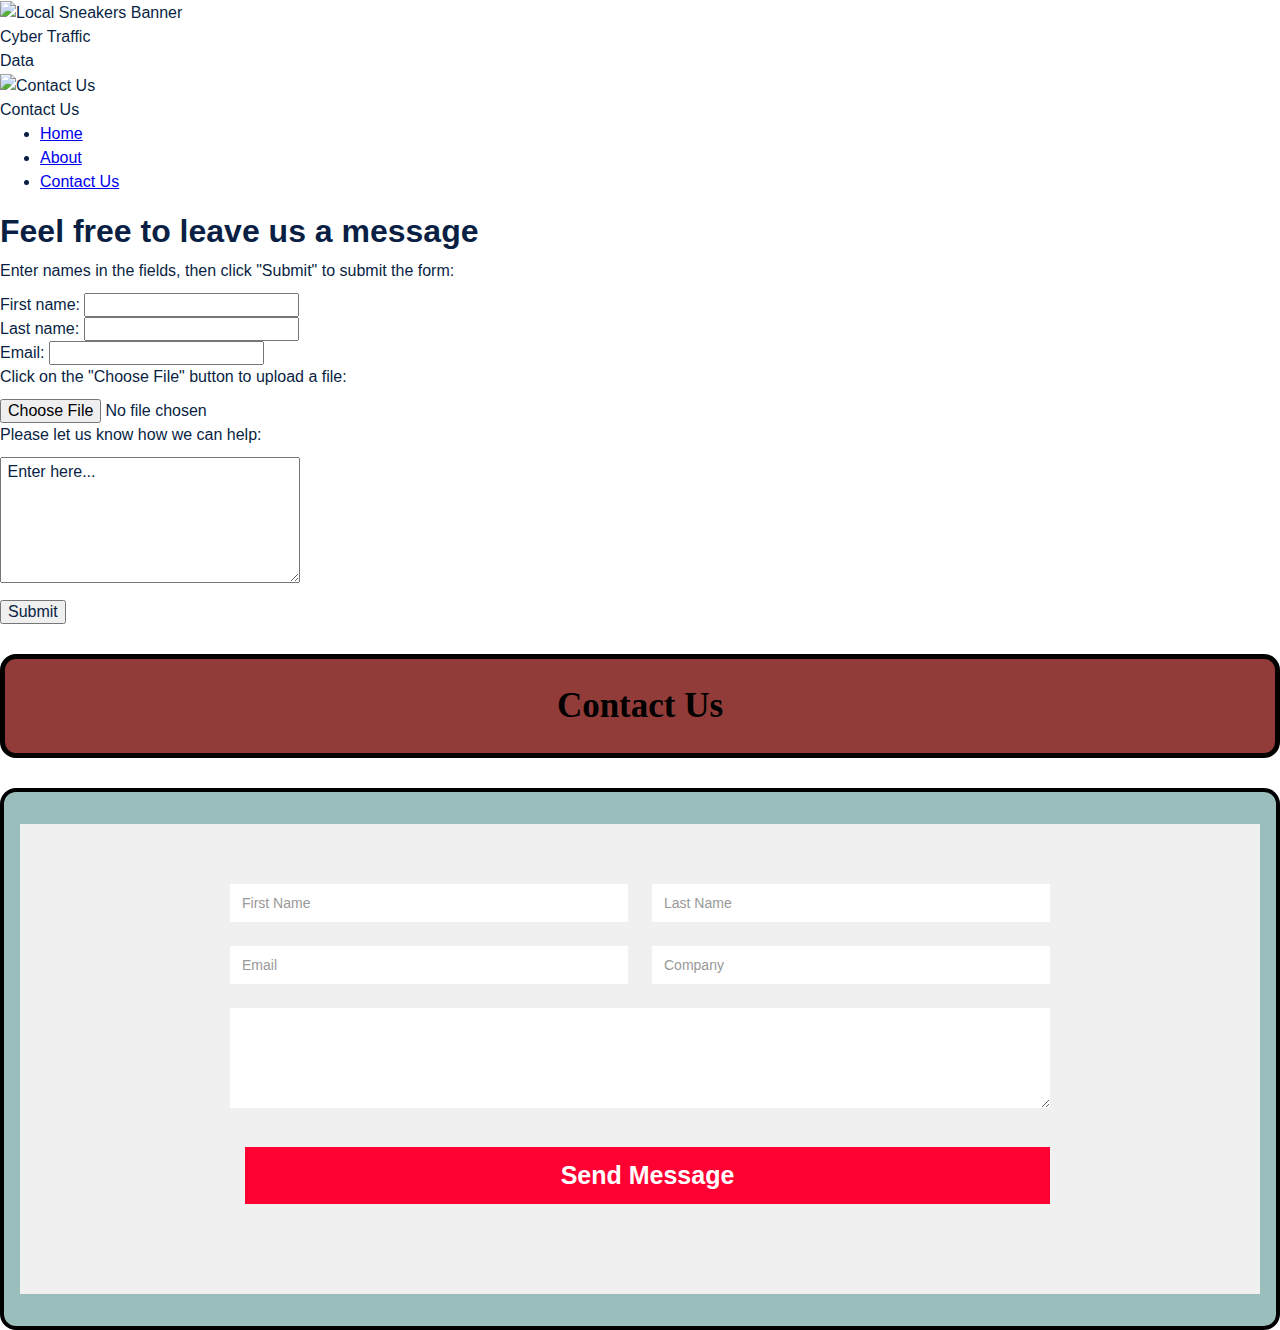
==== html/contact.html @ 249bd96e "Added html and css pages" ====
<!DOCTYPE html>
<html lang="en">

<head>
    <meta charset="UTF-8">
    <meta http-equiv="X-UA-Compatible" content="IE=edge">
    <meta name="viewport" content="width=device-width, initial-scale=1.0">
    <title>Contact Us</title>
    <link rel="icon" href="../img/contact.ico"><!Contact page icon>
    <link rel="stylesheet" href="../css/style.css"><!link css file, design>
  </head>
  <body>
      <header>
    <div class="container">
        <img
          src="../images/jade-scarlato-sTO7MWOr4PM-unsplash.jpg"
          alt="Local Sneakers Banner"
          style="width: 100%"
        />

        <div class="top-left">
          Cyber Traffic <br/>
          Data
        </div>
        <div class="row">
            <div class="column">
              <img
                src="../images/C948C90F-FF47-4CAB-983D-906AAD98F961_1_105_c.jpeg"
                alt="Contact Us"
                style="width: 100%"
              />
            </div>
    
            <div class="top-title">
              Contact Us
            </div>


        <ul>
          <li><a href="trafficData.html">Home</a></li> 
          <li><a href="about.html">About</a></li>
          <li><a href="contact.html">Contact Us</a></li>
      </ul>
    </header>
    <h2 class="contactpagestyle">Feel free to leave us a message</h2>
    <p>Enter names in the fields, then click "Submit" to submit the form:</p>
        First name: <input type="text" required id="fname" name="fname"><br>
      Last name: <input type="text" required name="lname"><br>
      Email: <input type="email" required name="email"><br>
      
      <p>Click on the "Choose File" button to upload a file:</p>


  <input type="file" id="myFile" name="filename">
  
  <p>Please let us know how we can help:</p> 
    <p> 
    <textarea name="description" rows="5" cols="30"> Enter here... </textarea> 
    </p>
     <form href="thankyou.html">
      <input type="submit"/>
     </form>
</head>

<body>
    <!PAGE HEADER>
    <header>
    <h1 id="head2">Contact Us</h1><!Title of page>
</header>
<!end page header>

<section class="dm">
<!Email>

    <div class="section-10">
        <div class="contact-container w-container">
            <div class="w-form">
                <form id="Contact" name="wf-form-Contact" data-name="Contact" class="form-2">
                    <input type="text" class="text-field w-input" maxlength="256" name="First-Name" data-name="First Name" placeholder="First Name" id="First-Name" required="">
                    <input type="text" class="text-field w-input" maxlength="256" name="Last-Name" data-name="Last Name" placeholder="Last Name" id="Last-Name" required="">
                    <input type="email" class="text-field w-node-_65cdf48f-dbcd-1f6a-fded-b01ff9cd5b29-28396054 w-input" maxlength="256" name="Email" data-name="Email" placeholder="Email" id="Email" required="">
                    <input type="text" class="text-field w-node-_0541f3da-3969-d91c-c0ac-6c54a3610149-28396054 w-input" maxlength="256" name="Company" data-name="Company" placeholder="Company" id="Company">
                    <textarea placeholder="How can we help you?" maxlength="5000" id="Message" name="Message" data-name="Message" required="" class="text-box w-node-_59621c15-afe0-3ebc-a2ec-77f527b08ea4-28396054 w-input">
                    </textarea>
                    <input type="submit" value="Send Message" data-wait="Please wait..." id="w-node-_65cdf48f-dbcd-1f6a-fded-b01ff9cd5b2a-28396054" class="button form-button w-button">
                </form>
                <div class="w-form-done">
                    <div>Thank you! Your submission has been received!</div>
                </div>
                <div class="w-form-fail">
                    <div>Oops! Something went wrong while submitting the form.</div>
                </div>
            </div>
        </div>
    </div>

</body>
</html>
---- css/style.css ----
/* ALL PAGES */
/* ALL PAGES */
/* ALL PAGES */

body {
    /*Backgroud colour format*/
    background-color:lightgray
}

.middle {
    /*move stuff to middle*/
    background: none;
    height: auto;
    width: auto;
    margin: auto;
    text-align: center;
}

.middleIcons {
    /*move stuff to middle*/
    background: none;
    height: auto;
    width: auto;
    margin-top: -2em;
    margin-bottom: 1em;
    text-align: center;
}

.localpic {
  /*position: absolute;*/
  top: 1200px;
  left: 0px;
  width: 100%;
  margin-top: 1em;
}

/*-------------------------------------------------------------------------------------*/

/* MAIN MENU */
/* MAIN MENU */
/* MAIN MENU */

#head1 {/*"Abdul Arif header*/

    /*Title background format*/
    padding: 25px;/*Size of box surrounding text*/
    margin-bottom: 10px;/*Space between name box and sub title box*/
    margin-top: 20px;/*distance set for top of web page and box*/
    border-radius: 1rem;/*curves on corner of name box*/
    border: 5px solid black;/*Border thicknes / colour */
    background-color: rgb(90, 175, 224);/*Box color*/

    /*Text format*/
    color: black;/*Title font color*/
    text-align: center;/*keeps text centered*/
    font-size: 40px;/*text font size*/
    font-family: Georgia, 'Times New Roman', Times, serif;/*Text font style*/
    
}

/*Home page header subtitle*/
#head7 {/*"profile website" header*/

    /*Title background format*/
    padding: 25px;/*Size of box surrounding text*/
    margin-bottom: 50px;/*Space between box and next section*/
    margin-top: 10px;/*distance set for top of box*/
    border-radius: 1rem;/*Curves for box*/
    border: 5px solid black;/*Border thicknes / colour */
    background-color: rgb(224, 215, 90);/*Box color*/

    /*Text format*/
    color: black;/*Title font color*/
    text-align: center;/*keeps text centered*/
    font-size: 20px;/*text font size*/
    font-family: Georgia, 'Times New Roman', Times, serif;/*Text font style*/
   
}



.menu {/*Menu background format*/
    border: 2rem solid rgb(90, 175, 224);
    border-radius: 1rem;
    margin-bottom: 2rem;
    width: auto;
    height: auto;
    background: rgb(182, 183, 204);
}

.button {/*formatting for main menu buttons*/
    padding: 1rem;
    border: 0.3rem solid rgb(0, 0, 0);
    color: rgb(0, 0, 0);
    font-size: 25px;
    border-radius: 1rem;
    margin: 15px;
}

/*-------------------------------------------------------------------------------------*/

/* CONTACT INFO */
/* CONTACT INFO */
/* CONTACT INFO */

#head2 {/*contact info page header*/

    /*Title background format*/
    padding: 25px;/*Size of box surrounding text*/
    margin-bottom: 30px;/*Space between "contact info" box and next section*/
    margin-top: 30px;/*distance set for top of web page and box*/
    border-radius: 1rem;/*Curves for box*/
    border: 5px solid black;/*Border thicknes / colour */
    background-color:rgba(129, 32, 29, 0.876);/*Box color*/
    
    /*Text format*/
    color: black;/*Title font color*/
    text-align: center;/*keeps text centered*/
    font-size: 35px;/*text font size*/
    font-family: Georgia, 'Times New Roman', Times, serif;/*Text font style*/
    
}

#head3 {/*Direct message header*/
    
    /*Title background format*/
    padding: 25px;/*Size of box surrounding text*/
    margin-bottom: none;/*Space between contact "direct message" box and next section*/
    margin-top: 40px;/*distance set for top of direct message box*/
    border-radius: 1rem;/*Curves for box*/
    border: 5px solid black;/*Border thicknes / colour */
    background-color: rgb(221, 218, 19);/*Box color*/
    
    /*Text format*/
    color: black;/*Title font color*/
    text-align: center;/*keeps text centered*/
    font-size: 35px;/*text font size*/
    font-family: Georgia, 'Times New Roman', Times, serif;/*Text font style*/
    
}

.phone {/*Format for phone box on contact page*/

    /*Phone box format*/
    width: 350px;/*Width of box*/
    margin: auto;/*Center the box*/
    padding: 0.5rem 1.25rem;/*Size of button*/
    border-radius: 1rem;/*curves on corner of box*/
    border: none;/*Border thicknes / colour */
    background: rgb(67, 170, 211);/*Box color*/
    
    /*Text format*/
    text-align: center;/*Box text alignment*/
    color: black;/*Font color*/  
    font-size: 15px;/*size of text*/
    font-family: Georgia, 'Times New Roman', Times, serif;
    
}  

.email {/*Format for email button on contact page*/

    /*Email button format*/
    width: 400px;/*Width of box*/
    margin-bottom: 20px;/*Space between email button and box below*/
    margin-top: 20px;/*distance set for top of button*/
    padding: 2.5rem 1rem;/*Size of button*/
    border-radius: 1rem;/*curves on corner of button*/

    /*Text format*/
    color: black;/*Font color*/  
    font-size: 25px;/*size of button text*/
    /*font-style:oblique;*/
    /*font-weight: bold;*/
    font-family: Georgia, 'Times New Roman', Times, serif;

}

.dm {
    /*DM background format*/
    margin: auto;
    margin-bottom: 20px;/*Space between email button and box below*/
    margin-top: 15px;/*distance set for top of button*/
    padding: 2rem 1rem;/*Size around form*/
    border: 0.3rem solid rgb(0, 0, 0);/*Border thicknes / colour */
    border-radius: 1rem;/*curves on corner of button*/
    background: rgb(153, 190, 187);/*box under direct message*/

    /*Text format*/
    color: black;/*Font color*/  
    font-size: 1.75rem;
}

.space1 {
    /*your email section*/
    margin-bottom: 20px;/*Space between email button and box below*/
    margin-top: 15px;/*distance set for top */
    padding: 2rem 2rem;/*Size around form*/
    border: 0.3rem solid rgb(0, 0, 0);/*Border thicknes / colour */
    border-radius: 1rem;/*curves on corner of button*/
    background: rgb(142, 143, 142);/*box under direct message*/

    /*Text format*/
    color: black;/*Font color*/  
    font-size: 2rem;
    font-weight: bold;
    font-family: Georgia, 'Times New Roman', Times, serif;
}

.space2 {/*text box in contact page section*/
    margin-bottom: 20px;/*space between box below*/
    margin-top: 15px;/*distance set for top */
    padding: 2rem 2rem;/*Size around form*/
    border: 0.3rem solid rgb(0, 0, 0);/*Border thicknes / colour */
    border-radius: 1rem;/*curves on corner of button*/
    background: white;/*box color*/

    /*Text format*/
    color: black;/*Font color*/  
    font-size: 2rem;
    font-weight: bold;
    font-family: Georgia, 'Times New Roman', Times, serif;
}


.send {
    /*send button on contact page format*/
     color: black;
     font-size: 25px;
     width: 150px;
     height: 75px;
     border: 0.2rem solid rgb(0, 0, 0);
     border-radius: 1rem;
     margin: 10px;
     padding: 0;
     background-color:rgb(240, 236, 236);
     font-family: Georgia, 'Times New Roman', Times, serif;
     font-weight: bolder;
}

html{font-family:sans-serif;
    -ms-text-size-adjust:100%;
    -webkit-text-size-adjust:100%;
    height:100%
}
article,aside,details,figcaption,figure,footer,header,hgroup,main,menu,nav,section,summary{
    display:block
}
audio,canvas,progress,video{
    display:inline-block;
    vertical-align:baseline
}
audio:not([controls]){
    display:none;
    height:0
}
[hidden],template{display:none
}a{
    background-color:transparent;
    text-decoration:underline
}
a:active,a:hover{outline:0}
abbr[title]{border-bottom:1px dotted}
b,optgroup,strong{font-weight:700}
dfn{font-style:italic} 
h1{margin:.67em 0}
mark{background:#ff0;color:#000}
small{font-size:80%}
sub,sup{font-size:75%;
    line-height:0;
    position:relative;
    vertical-align:baseline
}
sup{top:-.5em}
    sub{bottom:-.25em
}
    img{border:0;max-width:100%;
        vertical-align:middle;
        display:inline-block
}
svg:not(:root){overflow:hidden}
hr{box-sizing:content-box;height:0}
pre,textarea{overflow:auto}
code,kbd,pre,samp{font-family:monospace,monospace;font-size:1em}
button,input,optgroup,select,textarea{color:inherit;font:inherit;margin:0}
button{overflow:visible}
button,select{text-transform:none}
button[disabled],html input[disabled]{cursor:default}
button::-moz-focus-inner,input::-moz-focus-inner{border:0;padding:0}
input{line-height:normal}
input[type=checkbox],input[type=radio]{box-sizing:border-box;padding:0}
input[type=number]::-webkit-inner-spin-button,input[type=number]::-webkit-outer-spin-button{height:auto}
input[type=search]{-webkit-appearance:none
}input[type=search]::-webkit-search-cancel-button,input[type=search]::-webkit-search-decoration{-webkit-appearance:none
}
legend{border:0;padding:0}
table{border-collapse:collapse;border-spacing:0}
td,th{padding:0}
@font-face{font-family:webflow-icons;src:url("[data-uri]") format('truetype');font-weight:400;font-style:normal}
[class*=" w-icon-"],[class^=w-icon-]{font-family:webflow-icons!important;speak:none;font-style:normal;font-weight:400;font-variant:normal;text-transform:none;line-height:1;-webkit-font-smoothing:antialiased;-moz-osx-font-smoothing:grayscale}
.w-icon-slider-right:before{content:"\e600"}
.w-icon-slider-left:before{content:"\e601"}
.w-icon-nav-menu:before{content:"\e602"}
.w-icon-arrow-down:before,.w-icon-dropdown-toggle:before{content:"\e603"}
.w-icon-file-upload-remove:before{content:"\e900"}
.w-icon-file-upload-icon:before{content:"\e903"}
*{-webkit-box-sizing:border-box;-moz-box-sizing:border-box;box-sizing:border-box}
html.w-mod-touch *{background-attachment:scroll!important}
.w-block{display:block}
.w-inline-block{max-width:100%;display:inline-block}
.w-clearfix:after,.w-clearfix:before{content:" ";display:table;grid-column-start:1;grid-row-start:1;grid-column-end:2;grid-row-end:2}
.w-clearfix:after{clear:both}
.w-hidden{display:none}
.w-button{display:inline-block;padding:9px 15px;background-color:#3898ec;color:#fff;border:0;line-height:inherit;text-decoration:none;cursor:pointer;border-radius:0}
input.w-button{-webkit-appearance:button}
html[data-w-dynpage] [data-w-cloak]{color:transparent!important}
.w-webflow-badge,.w-webflow-badge *{position:static;left:auto;top:auto;right:auto;bottom:auto;z-index:auto;display:block;visibility:visible;overflow:visible;overflow-x:visible;overflow-y:visible;box-sizing:border-box;width:auto;height:auto;max-height:none;max-width:none;min-height:0;min-width:0;margin:0;padding:0;float:none;clear:none;border:0 transparent;border-radius:0;background:0 0;box-shadow:none;opacity:1;transform:none;transition:none;direction:ltr;font-family:inherit;font-weight:inherit;color:inherit;font-size:inherit;line-height:inherit;font-style:inherit;font-variant:inherit;text-align:inherit;letter-spacing:inherit;text-decoration:inherit;text-indent:0;text-transform:inherit;list-style-type:disc;text-shadow:none;font-smoothing:auto;vertical-align:baseline;cursor:inherit;white-space:inherit;word-break:normal;word-spacing:normal;word-wrap:normal}
.w-webflow-badge{position:fixed!important;display:inline-block!important;visibility:visible!important;z-index:2147483647!important;top:auto!important;right:12px!important;bottom:12px!important;left:auto!important;color:#aaadb0!important;background-color:#fff!important;border-radius:3px!important;padding:6px 8px 6px 6px!important;font-size:12px!important;opacity:1!important;line-height:14px!important;text-decoration:none!important;transform:none!important;margin:0!important;width:auto!important;height:auto!important;overflow:visible!important;white-space:nowrap;box-shadow:0 0 0 1px rgba(0,0,0,.1),0 1px 3px rgba(0,0,0,.1);cursor:pointer}
.w-webflow-badge>img{display:inline-block!important;visibility:visible!important;opacity:1!important;vertical-align:middle!important}
h1,h2,h3,h4,h5,h6{font-weight:700;margin-bottom:10px}
h1{font-size:38px;line-height:44px;margin-top:20px}
h3{font-size:24px;line-height:30px;margin-top:20px}
h5{font-size:14px;line-height:20px;margin-top:10px}
h6{font-size:12px;line-height:18px;margin-top:10px}
p{margin-top:0;margin-bottom:10px}
figure{margin:0 0 10px}
figcaption{margin-top:5px;text-align:center}
ol,ul{margin-top:0;margin-bottom:10px;padding-left:40px}
.w-list-unstyled{padding-left:0;list-style:none}
.w-embed:after,.w-embed:before{content:" ";display:table;grid-column-start:1;grid-row-start:1;grid-column-end:2;grid-row-end:2}
.w-embed:after{clear:both}
.w-video{width:100%;position:relative;padding:0}
.w-video embed,.w-video iframe,.w-video object{position:absolute;top:0;left:0;width:100%;height:100%}
fieldset{padding:0;margin:0;border:0}
button,html input[type=button],input[type=reset]{-webkit-appearance:button;border:0;cursor:pointer;-webkit-appearance:button}
.w-form{margin:0 0 15px}
.w-form-done{display:none;padding:20px;text-align:center;background-color:#ddd}
.w-form-fail{display:none;margin-top:10px;padding:10px;background-color:#ffdede}
label{display:block;margin-bottom:5px;font-weight:700}
.w-input,.w-select{display:block;width:100%;height:38px;padding:8px 12px;margin-bottom:10px;font-size:14px;line-height:1.42857143;color:#333;vertical-align:middle;background-color:#fff;border:1px solid #ccc}
.w-input:-moz-placeholder,.w-select:-moz-placeholder{color:#999}
.w-input::-moz-placeholder,.w-select::-moz-placeholder{color:#999;opacity:1}
.w-input:-ms-input-placeholder,.w-select:-ms-input-placeholder{color:#999}
.w-input::-webkit-input-placeholder,.w-select::-webkit-input-placeholder{color:#999}
.w-input:focus,.w-select:focus{border-color:#3898ec;outline:0}
.w-input[disabled],.w-input[readonly],.w-select[disabled],.w-select[readonly],fieldset[disabled] .w-input,fieldset[disabled] .w-select{cursor:not-allowed;background-color:#eee}
textarea.w-input,textarea.w-select{height:auto}
.w-select{background-color:#f3f3f3}
.w-select[multiple]{height:auto}
.w-form-label{display:inline-block;cursor:pointer;font-weight:400;margin-bottom:0}
.w-radio{display:block;margin-bottom:5px;padding-left:20px}
.w-radio:after,.w-radio:before{content:" ";display:table;grid-column-start:1;grid-row-start:1;grid-column-end:2;grid-row-end:2}
.w-radio:after{clear:both}
.w-radio-input{margin:3px 0 0 -20px;line-height:normal;float:left}
.w-file-upload{display:block;margin-bottom:10px}
.w-file-upload-input{width:.1px;height:.1px;opacity:0;overflow:hidden;position:absolute;z-index:-100}
.w-file-upload-default,.w-file-upload-success,.w-file-upload-uploading{display:inline-block;color:#333}
.w-file-upload-error{display:block;margin-top:10px}
.w-file-upload-default.w-hidden,.w-file-upload-error.w-hidden,.w-file-upload-success.w-hidden,.w-file-upload-uploading.w-hidden{display:none}
.w-file-upload-uploading-btn{display:flex;font-size:14px;font-weight:400;cursor:pointer;margin:0;padding:8px 12px;border:1px solid #ccc;background-color:#fafafa}
.w-file-upload-file{display:flex;flex-grow:1;justify-content:space-between;margin:0;padding:8px 9px 8px 11px;border:1px solid #ccc;background-color:#fafafa}
.w-file-upload-file-name{font-size:14px;font-weight:400;display:block}
.w-file-remove-link{margin-top:3px;margin-left:10px;width:auto;height:auto;padding:3px;display:block;cursor:pointer}
.w-icon-file-upload-remove{margin:auto;font-size:10px}
.w-file-upload-error-msg{display:inline-block;color:#ea384c;padding:2px 0}
.w-file-upload-info{display:inline-block;line-height:38px;padding:0 12px}
.w-file-upload-label{display:inline-block;font-size:14px;font-weight:400;cursor:pointer;margin:0;padding:8px 12px;border:1px solid #ccc;background-color:#fafafa}
.w-icon-file-upload-icon,.w-icon-file-upload-uploading{display:inline-block;margin-right:8px;width:20px}
.w-icon-file-upload-uploading{height:20px}
.w-container{margin-left:auto;margin-right:auto;max-width:940px}
.w-container:after,.w-container:before{content:" ";display:table;grid-column-start:1;grid-row-start:1;grid-column-end:2;grid-row-end:2}
.w-container:after{clear:both}
.w-container .w-row{margin-left:-10px;margin-right:-10px}
.w-row:after,.w-row:before{content:" ";display:table;grid-column-start:1;grid-row-start:1;grid-column-end:2;grid-row-end:2}
.w-row:after{clear:both}
.w-row .w-row{margin-left:0;margin-right:0}
.w-col{position:relative;float:left;width:100%;min-height:1px;padding-left:10px;padding-right:10px}
.w-col .w-col{padding-left:0;padding-right:0}
.w-col-1{width:8.33333333%}
.w-col-2{width:16.66666667%}
.w-col-3{width:25%
}.w-col-4{width:33.33333333%
    }.w-col-5{width:41.66666667%
    }.w-col-6{width:50%
    }.w-col-7{width:58.33333333%
    }.w-col-8{width:66.66666667%
    }.w-col-9{width:75%
    }.w-col-10{width:83.33333333%
    }.w-col-11{width:91.66666667%
    }.w-col-12{width:100%
    }.w-hidden-main{display:none!important
    }@media screen and (max-width:991px){.w-container{max-width:728px
    }.w-hidden-main{display:inherit!important
    }.w-hidden-medium{display:none!important
    }.w-col-medium-1{width:8.33333333%
    }.w-col-medium-2{width:16.66666667%
    }.w-col-medium-3{width:25%
    }.w-col-medium-4{width:33.33333333%
    }.w-col-medium-5{width:41.66666667%
    }.w-col-medium-6{width:50%
    }.w-col-medium-7{width:58.33333333%
    }.w-col-medium-8{width:66.66666667%
    }.w-col-medium-9{width:75%
    }.w-col-medium-10{width:83.33333333%
    }.w-col-medium-11{width:91.66666667%
    }.w-col-medium-12{width:100%
    }.w-col-stack{width:100%;left:auto;right:auto
}
}@media screen and (max-width:767px){.w-hidden-main,.w-hidden-medium{display:inherit!important
    }.w-hidden-small{display:none!important
    }.w-container .w-row,.w-row{margin-left:0;margin-right:0
    }.w-col{width:100%;left:auto;right:auto
    }.w-col-small-1{width:8.33333333%
    }.w-col-small-2{width:16.66666667%
    }.w-col-small-3{width:25%
    }.w-col-small-4{width:33.33333333%
    }.w-col-small-5{width:41.66666667%
    }.w-col-small-6{width:50%
    }.w-col-small-7{width:58.33333333%
    }.w-col-small-8{width:66.66666667%
    }.w-col-small-9{width:75%
    }.w-col-small-10{width:83.33333333%
    }.w-col-small-11{width:91.66666667%
    }.w-col-small-12{width:100%
}
}@media screen and (max-width:479px){.w-container{max-width:none
    }.w-hidden-main,.w-hidden-medium,.w-hidden-small{display:inherit!important
    }.w-hidden-tiny{display:none!important
    }.w-col{width:100%
    }.w-col-tiny-1{width:8.33333333%
    }.w-col-tiny-2{width:16.66666667%
    }.w-col-tiny-3{width:25%
    }.w-col-tiny-4{width:33.33333333%
    }.w-col-tiny-5{width:41.66666667%
    }.w-col-tiny-6{width:50%
    }.w-col-tiny-7{width:58.33333333%
    }.w-col-tiny-8{width:66.66666667%
    }.w-col-tiny-9{width:75%
    }.w-col-tiny-10{width:83.33333333%
    }.w-col-tiny-11{width:91.66666667%
    }.w-col-tiny-12{width:100%
}
}.w-widget{position:relative
    }.w-widget-map{width:100%;height:400px
    }.w-widget-map label{width:auto;display:inline
    }.w-widget-map img{max-width:inherit
    }.w-widget-map .gm-style-iw{text-align:center
    }.w-widget-map .gm-style-iw>button{display:none!important
    }.w-widget-twitter{overflow:hidden
    }.w-widget-twitter-count-shim{display:inline-block;vertical-align:top;position:relative;width:28px;height:20px;text-align:center;background:#fff;border:1px solid #758696;border-radius:3px
    }.w-widget-twitter-count-shim *{pointer-events:none;-webkit-user-select:none;-moz-user-select:none;-ms-user-select:none;user-select:none
    }.w-widget-twitter-count-shim .w-widget-twitter-count-inner{position:relative;font-size:15px;line-height:12px;text-align:center;color:#999;font-family:serif
    }.w-widget-twitter-count-shim .w-widget-twitter-count-clear{position:relative;display:block
    }.w-widget-twitter-count-shim.w--large{width:36px;height:28px
    }.w-widget-twitter-count-shim.w--large .w-widget-twitter-count-inner{font-size:18px;line-height:18px
    }.w-widget-twitter-count-shim:not(.w--vertical){margin-left:5px;margin-right:8px
    }.w-widget-twitter-count-shim:not(.w--vertical).w--large{margin-left:6px
    }.w-widget-twitter-count-shim:not(.w--vertical):after,.w-widget-twitter-count-shim:not(.w--vertical):before{top:50%;left:0;border:solid transparent;content:" ";height:0;width:0;position:absolute;pointer-events:none}.w-widget-twitter-count-shim:not(.w--vertical):before{border-color:rgba(117,134,150,0);border-right-color:#5d6c7b;border-width:4px;margin-left:-9px;margin-top:-4px
}.w-widget-twitter-count-shim:not(.w--vertical).w--large:before{border-width:5px;margin-left:-10px;margin-top:-5px
    }.w-widget-twitter-count-shim:not(.w--vertical):after{border-color:rgba(255,255,255,0);border-right-color:#fff;border-width:4px;margin-left:-8px;margin-top:-4px
    }.w-widget-twitter-count-shim:not(.w--vertical).w--large:after{border-width:5px;margin-left:-9px;margin-top:-5px
    }.w-widget-twitter-count-shim.w--vertical{width:61px;height:33px;margin-bottom:8px
    }.w-widget-twitter-count-shim.w--vertical:after,.w-widget-twitter-count-shim.w--vertical:before{top:100%;left:50%;border:solid transparent;content:" ";height:0;width:0;position:absolute;pointer-events:none}.w-widget-twitter-count-shim.w--vertical:before{border-color:rgba(117,134,150,0);border-top-color:#5d6c7b;border-width:5px;margin-left:-5px
}.w-widget-twitter-count-shim.w--vertical:after{border-color:rgba(255,255,255,0);border-top-color:#fff;border-width:4px;margin-left:-4px
    }.w-widget-twitter-count-shim.w--vertical .w-widget-twitter-count-inner{font-size:18px;line-height:22px
    }.w-widget-twitter-count-shim.w--vertical.w--large{width:76px
    }.w-widget-gplus{overflow:hidden
    }.w-background-video{position:relative;overflow:hidden;height:500px;color:#fff
    }.w-background-video>video{background-size:cover;background-position:50% 50%;position:absolute;margin:auto;width:100%;height:100%;right:-100%;bottom:-100%;top:-100%;left:-100%;object-fit:cover;z-index:-100
    }.w-background-video>video::-webkit-media-controls-start-playback-button{display:none!important;-webkit-appearance:none
    }.w-slider{position:relative;height:300px;text-align:center;background:#ddd;clear:both;-webkit-tap-highlight-color:transparent;tap-highlight-color:rgba(0,0,0,0)
    }.w-slider-mask{position:relative;display:block;overflow:hidden;z-index:1;left:0;right:0;height:100%;white-space:nowrap
    }.w-slide{position:relative;display:inline-block;vertical-align:top;width:100%;height:100%;white-space:normal;text-align:left
    }.w-slider-nav{position:absolute;z-index:2;top:auto;right:0;bottom:0;left:0;margin:auto;padding-top:10px;height:40px;text-align:center;-webkit-tap-highlight-color:transparent;tap-highlight-color:rgba(0,0,0,0)
    }.w-slider-nav.w-round>div{border-radius:100%
    }.w-slider-nav.w-num>div{width:auto;height:auto;padding:.2em .5em;font-size:inherit;line-height:inherit
    }.w-slider-nav.w-shadow>div{box-shadow:0 0 3px rgba(51,51,51,.4)
    }.w-slider-nav-invert{color:#fff
    }.w-slider-nav-invert>div{background-color:rgba(34,34,34,.4)
    }.w-slider-nav-invert>div.w-active{background-color:#222
    }.w-slider-dot{position:relative;display:inline-block;width:1em;height:1em;background-color:rgba(255,255,255,.4);cursor:pointer;margin:0 3px .5em;transition:background-color .1s,color .1s
    }.w-slider-dot.w-active{background-color:#fff
    }.w-slider-dot:focus{outline:0;box-shadow:0 0 0 2px #fff
    }.w-slider-dot:focus.w-active{box-shadow:none
    }.w-slider-arrow-left,.w-slider-arrow-right{position:absolute;width:80px;top:0;right:0;bottom:0;left:0;margin:auto;cursor:pointer;overflow:hidden;color:#fff;font-size:40px;-webkit-tap-highlight-color:transparent;tap-highlight-color:rgba(0,0,0,0);-webkit-user-select:none;-moz-user-select:none;-ms-user-select:none;user-select:none
    }.w-slider-arrow-left [class*=' w-icon-'],.w-slider-arrow-left [class^=w-icon-],.w-slider-arrow-right [class*=' w-icon-'],.w-slider-arrow-right [class^=w-icon-]{position:absolute
    }.w-slider-arrow-left:focus,.w-slider-arrow-right:focus{outline:0
    }.w-slider-arrow-left{z-index:3;right:auto
    }.w-slider-arrow-right{z-index:4;left:auto
    }.w-icon-slider-left,.w-icon-slider-right{top:0;right:0;bottom:0;left:0;margin:auto;width:1em;height:1em
    }.w-slider-aria-label{border:0;clip:rect(0 0 0 0);height:1px;margin:-1px;overflow:hidden;padding:0;position:absolute;width:1px
    }.w-slider-force-show{display:block!important
    }.w-dropdown{display:inline-block;position:relative;text-align:left;margin-left:auto;margin-right:auto;z-index:900
    }.w-dropdown-btn,.w-dropdown-link,.w-dropdown-toggle{position:relative;vertical-align:top;text-decoration:none;color:#222;padding:20px;text-align:left;margin-left:auto;margin-right:auto;white-space:nowrap
    }.w-dropdown-toggle{-webkit-user-select:none;-moz-user-select:none;-ms-user-select:none;user-select:none;display:inline-block;cursor:pointer;padding-right:40px
    }.w-dropdown-toggle:focus{outline:0
    }.w-icon-dropdown-toggle{position:absolute;top:0;right:0;bottom:0;margin:auto 20px auto auto;width:1em;height:1em
    }.w-dropdown-list{position:absolute;background:#ddd;display:none;min-width:100%
    }.w-dropdown-list.w--open{display:block
    }.w-dropdown-link{padding:10px 20px;display:block;color:#222
    }.w-dropdown-link.w--current{color:#0082f3
    }.w-dropdown-link:focus{outline:0
    }@media screen and (max-width:767px){.w-nav-brand{padding-left:10px
}
}.w-lightbox-backdrop{cursor:auto;font-style:normal;font-variant:normal;letter-spacing:normal;list-style:disc;text-indent:0;text-shadow:none;text-transform:none;visibility:visible;white-space:normal;word-break:normal;word-spacing:normal;word-wrap:normal;position:fixed;top:0;right:0;bottom:0;left:0;color:#fff;font-family:"Helvetica Neue",Helvetica,Ubuntu,"Segoe UI",Verdana,sans-serif;font-size:17px;line-height:1.2;font-weight:300;text-align:center;background:rgba(0,0,0,.9);z-index:2000;outline:0;opacity:0;-webkit-user-select:none;-moz-user-select:none;-ms-user-select:none;-webkit-tap-highlight-color:transparent;-webkit-transform:translate(0,0)}.w-lightbox-backdrop,.w-lightbox-container{height:100%;overflow:auto;-webkit-overflow-scrolling:touch
}.w-lightbox-content{position:relative;height:100vh;overflow:hidden
    }.w-lightbox-view{position:absolute;width:100vw;height:100vh;opacity:0
    }.w-lightbox-view:before{content:"";height:100vh}.w-lightbox-group,.w-lightbox-group .w-lightbox-view,.w-lightbox-group .w-lightbox-view:before{height:86vh
}.w-lightbox-frame,.w-lightbox-view:before{display:inline-block;vertical-align:middle
    }.w-lightbox-figure{position:relative;margin:0
    }.w-lightbox-group .w-lightbox-figure{cursor:pointer
    }.w-lightbox-img{width:auto;height:auto;max-width:none
    }.w-lightbox-image{display:block;float:none;max-width:100vw;max-height:100vh
    }.w-lightbox-group .w-lightbox-image{max-height:86vh
    }.w-lightbox-caption{position:absolute;right:0;bottom:0;left:0;padding:.5em 1em;background:rgba(0,0,0,.4);text-align:left;text-overflow:ellipsis;white-space:nowrap;overflow:hidden
    }.w-lightbox-embed{position:absolute;top:0;right:0;bottom:0;left:0;width:100%;height:100%
    }.w-lightbox-control{position:absolute;top:0;width:4em;background-size:24px;background-repeat:no-repeat;background-position:center;cursor:pointer;-webkit-transition:.3s;transition:.3s
    }.w-lightbox-left{display:none;bottom:0;left:0;background-image:url("[data-uri]")}.w-lightbox-right{display:none;right:0;bottom:0;background-image:url("[data-uri]")}.w-lightbox-close{right:0;height:2.6em;background-image:url("[data-uri]");background-size:18px}.w-lightbox-strip{position:absolute;bottom:0;left:0;right:0;padding:0 1vh;line-height:0;white-space:nowrap;overflow-x:auto;overflow-y:hidden
}.w-lightbox-item{display:inline-block;width:10vh;padding:2vh 1vh;box-sizing:content-box;cursor:pointer;-webkit-transform:translate3d(0,0,0)
    }.w-lightbox-active{opacity:.3
    }.w-lightbox-thumbnail{position:relative;height:10vh;background:#222;overflow:hidden
    }.w-lightbox-thumbnail-image{position:absolute;top:0;left:0
    }.w-lightbox-thumbnail .w-lightbox-tall{top:50%;width:100%;-webkit-transform:translate(0,-50%);-ms-transform:translate(0,-50%);transform:translate(0,-50%)
    }.w-lightbox-thumbnail .w-lightbox-wide{left:50%;height:100%;-webkit-transform:translate(-50%,0);-ms-transform:translate(-50%,0);transform:translate(-50%,0)
    }.w-lightbox-spinner{position:absolute;top:50%;left:50%;box-sizing:border-box;width:40px;height:40px;margin-top:-20px;margin-left:-20px;border:5px solid rgba(0,0,0,.4);border-radius:50%;-webkit-animation:.8s linear infinite spin;animation:.8s linear infinite spin
    }.w-lightbox-spinner:after{content:"";position:absolute;top:-4px;right:-4px;bottom:-4px;left:-4px;border:3px solid transparent;border-bottom-color:#fff;border-radius:50%}.w-lightbox-hide{display:none
}.w-lightbox-noscroll{overflow:hidden
    }@media (min-width:768px){.w-lightbox-content{height:96vh;margin-top:2vh
    }.w-lightbox-view,.w-lightbox-view:before{height:96vh
    }.w-lightbox-group,.w-lightbox-group .w-lightbox-view,.w-lightbox-group .w-lightbox-view:before{height:84vh
    }.w-lightbox-image{max-width:96vw;max-height:96vh
    }.w-lightbox-group .w-lightbox-image{max-width:82.3vw;max-height:84vh
    }.w-lightbox-left,.w-lightbox-right{display:block;opacity:.5
    }.w-lightbox-close{opacity:.8
    }.w-lightbox-control:hover{opacity:1
}
}.w-lightbox-inactive,.w-lightbox-inactive:hover{opacity:0
    }.w-richtext:after,.w-richtext:before{content:" ";display:table;grid-column-start:1;grid-row-start:1;grid-column-end:2;grid-row-end:2}.w-richtext:after{clear:both
}.w-richtext[contenteditable=true]:after,.w-richtext[contenteditable=true]:before{white-space:initial
    }.w-richtext ol,.w-richtext ul{overflow:hidden
    }.w-richtext .w-richtext-figure-selected.w-richtext-figure-type-image div,.w-richtext .w-richtext-figure-selected.w-richtext-figure-type-video div:after,.w-richtext .w-richtext-figure-selected[data-rt-type=image] div,.w-richtext .w-richtext-figure-selected[data-rt-type=video] div:after{outline:#2895f7 solid 2px
    }.w-richtext figure.w-richtext-figure-type-video>div:after,.w-richtext figure[data-rt-type=video]>div:after{content:'';position:absolute;display:none;left:0;top:0;right:0;bottom:0}.w-richtext figure{position:relative;max-width:60%
}.w-richtext figure>div:before{cursor:default!important
    }.w-richtext figure img{width:100%
    }.w-richtext figure figcaption.w-richtext-figcaption-placeholder{opacity:.6
    }.w-richtext figure div{font-size:0;color:transparent
    }.w-richtext figure.w-richtext-figure-type-image,.w-richtext figure[data-rt-type=image]{display:table
    }.w-richtext figure.w-richtext-figure-type-image>div,.w-richtext figure[data-rt-type=image]>div{display:inline-block
    }.w-richtext figure.w-richtext-figure-type-image>figcaption,.w-richtext figure[data-rt-type=image]>figcaption{display:table-caption;caption-side:bottom
    }.w-richtext figure.w-richtext-figure-type-video,.w-richtext figure[data-rt-type=video]{width:60%;height:0
    }.w-richtext figure.w-richtext-figure-type-video iframe,.w-richtext figure[data-rt-type=video] iframe{position:absolute;top:0;left:0;width:100%;height:100%
    }.w-richtext figure.w-richtext-figure-type-video>div,.w-richtext figure[data-rt-type=video]>div{width:100%
    }.w-richtext figure.w-richtext-align-center{margin-right:auto;margin-left:auto;clear:both
    }.w-richtext figure.w-richtext-align-center.w-richtext-figure-type-image>div,.w-richtext figure.w-richtext-align-center[data-rt-type=image]>div{max-width:100%
    }.w-richtext figure.w-richtext-align-normal{clear:both
    }.w-richtext figure.w-richtext-align-fullwidth{width:100%;max-width:100%;text-align:center;clear:both;display:block;margin-right:auto;margin-left:auto
    }.w-richtext figure.w-richtext-align-fullwidth>div{display:inline-block;padding-bottom:inherit
    }.w-richtext figure.w-richtext-align-fullwidth>figcaption{display:block
    }.w-richtext figure.w-richtext-align-floatleft{float:left;margin-right:15px;clear:none
    }.w-richtext figure.w-richtext-align-floatright{float:right;margin-left:15px;clear:none
    }.w-nav{position:relative;background:#ddd;z-index:1000
    }.w-nav:after,.w-nav:before{content:" ";display:table;grid-column-start:1;grid-row-start:1;grid-column-end:2;grid-row-end:2}.w-nav:after{clear:both
}.w-nav-brand{position:relative;float:left;text-decoration:none;color:#333
    }.w-nav-link{position:relative;display:inline-block;vertical-align:top;text-decoration:none;color:#222;padding:20px;text-align:left;margin-left:auto;margin-right:auto
    }.w-nav-link.w--current{color:#0082f3
    }.w-nav-menu{position:relative;float:right
    }[data-nav-menu-open]{display:block!important;position:absolute;top:100%;left:0;right:0;background:#c8c8c8;text-align:center;overflow:visible;min-width:200px
    }.w--nav-link-open{display:block;position:relative
    }.w-nav-overlay{position:absolute;overflow:hidden;display:none;top:100%;left:0;right:0;width:100%
    }.w-nav-overlay [data-nav-menu-open]{top:0
    }.w-nav[data-animation=over-left] .w-nav-overlay{width:auto
    }.w-nav[data-animation=over-left] .w-nav-overlay,.w-nav[data-animation=over-left] [data-nav-menu-open]{right:auto;z-index:1;top:0
    }.w-nav[data-animation=over-right] .w-nav-overlay{width:auto
    }.w-nav[data-animation=over-right] .w-nav-overlay,.w-nav[data-animation=over-right] [data-nav-menu-open]{left:auto;z-index:1;top:0
    }.w-nav-button{position:relative;float:right;padding:18px;font-size:24px;display:none;cursor:pointer;-webkit-tap-highlight-color:transparent;tap-highlight-color:rgba(0,0,0,0);-webkit-user-select:none;-moz-user-select:none;-ms-user-select:none;user-select:none
    }.w-nav-button:focus{outline:0
    }.w-nav-button.w--open{background-color:#c8c8c8;color:#fff
    }.w-nav[data-collapse=all] .w-nav-menu{display:none
    }.w--nav-dropdown-open,.w--nav-dropdown-toggle-open,.w-nav[data-collapse=all] .w-nav-button{display:block
    }.w--nav-dropdown-list-open{position:static
    }@media screen and (max-width:991px){.w-nav[data-collapse=medium] .w-nav-menu{display:none
    }.w-nav[data-collapse=medium] .w-nav-button{display:block
}
}@media screen and (max-width:767px){.w-nav[data-collapse=small] .w-nav-menu{display:none
    }.w-nav[data-collapse=small] .w-nav-button{display:block
    }.w-nav-brand{padding-left:10px
}
}.w-tabs{position:relative
    }.w-tabs:after,.w-tabs:before{content:" ";display:table;grid-column-start:1;grid-row-start:1;grid-column-end:2;grid-row-end:2}.w-tabs:after{clear:both
}.w-tab-menu{position:relative
    }.w-tab-link{position:relative;display:inline-block;vertical-align:top;text-decoration:none;padding:9px 30px;text-align:left;cursor:pointer;color:#222;background-color:#ddd
    }.w-tab-link.w--current{background-color:#c8c8c8
    }.w-tab-link:focus{outline:0
    }.w-tab-content{position:relative;display:block;overflow:hidden
    }.w-tab-pane{position:relative;display:none
    }.w--tab-active{display:block
    }@media screen and (max-width:479px){.w-nav[data-collapse=tiny] .w-nav-menu{display:none
    }.w-nav[data-collapse=tiny] .w-nav-button,.w-tab-link{display:block
}
}.w-ix-emptyfix:after{content:""}@keyframes spin{0%{transform:rotate(0)
}100%{transform:rotate(360deg)
}
}.w-dyn-empty{padding:10px;background-color:#ddd
    }.w-condition-invisible,.w-dyn-bind-empty,.w-dyn-hide{display:none!important
    }.w-layout-grid{display:-ms-grid;display:grid;grid-auto-columns:1fr;-ms-grid-columns:1fr 1fr;grid-template-columns:1fr 1fr;-ms-grid-rows:auto auto;grid-template-rows:auto auto;grid-row-gap:16px;grid-column-gap:16px
    }body{margin:0;min-height:100%;background-color:#fff;font-family:Roboto,sans-serif;color:#0a1f44;font-size:16px;line-height:1.5;text-decoration:none
    }h2{margin-top:20px;margin-bottom:10px;font-size:32px;line-height:1.1;font-weight:700
    }h4{margin-top:10px;margin-bottom:10px;font-size:18px;line-height:24px;font-weight:700
    }blockquote{width:50%;margin:15px -80px 20px 40px;padding:40px 20px 20px;float:right;border-top:5px solid #0a1f44;border-left:5px #385ba7;background-color:#f0f0f0;background-image:url("https://assets.website-files.com/60024cd3dbb9c3178bf138e6/6049c009a01db53292578d2a_Quote.svg");background-position:50% 0;background-size:30px 40px;background-repeat:no-repeat;font-family:Roboto,sans-serif;font-size:20px;line-height:1.5;font-style:italic;font-weight:400}.grid{grid-column-gap:32px;grid-row-gap:32px;-ms-grid-columns:1fr 1fr 1fr;grid-template-columns:1fr 1fr 1fr;-ms-grid-rows:auto;grid-template-rows:auto
}.news-hero{-webkit-box-pack:center;-webkit-justify-content:center;-ms-flex-pack:center;justify-content:center;-webkit-box-align:center;-webkit-align-items:center;-ms-flex-align:center;align-items:center
    }.news-page-rich-text{font-size:18px;line-height:1.5
    }.author-card-base{display:-webkit-box;display:-webkit-flex;display:-ms-flexbox;display:flex;padding:30px;background-color:#eee
    }.author-section{box-shadow:7px 7px 3px 0 #000
    }.author-card-image{display:block;width:auto;height:100px;margin-right:20px;float:left;border-radius:100px
    }.author-card-name{display:-webkit-box;display:-webkit-flex;display:-ms-flexbox;display:flex;margin-top:0;-webkit-box-orient:horizontal;-webkit-box-direction:normal;-webkit-flex-direction:row;-ms-flex-direction:row;flex-direction:row;-webkit-flex-wrap:nowrap;-ms-flex-wrap:nowrap;flex-wrap:nowrap;font-size:22px
    }.author-card-bio{display:-webkit-box;display:-webkit-flex;display:-ms-flexbox;display:flex;margin-bottom:0;font-size:16px;line-height:150%
    }.news-hero-author-image{width:30px;border-radius:25px
    }.navbar{background-color:#fff;font-weight:600;letter-spacing:.2em;text-transform:uppercase
    }.logo{display:block;width:140px;height:60px;padding-top:0
    }.home-hews-cards{background-color:#f0f0f0
    }.nav-menu{display:-webkit-box;display:-webkit-flex;display:-ms-flexbox;display:flex;-webkit-box-align:center;-webkit-align-items:center;-ms-flex-align:center;align-items:center
    }.footer{font-family:'Open Sans',sans-serif;color:#fff}.nav-link{color:#0a1f44;font-weight:700
}.nav-link.w--current,.nav-link:hover{color:#4e5d78
    }.empty-state{display:block
    }.about-container{max-width:1140px;padding:60px;color:#fff;text-align:center
    }.body{-webkit-box-pack:center;-webkit-justify-content:center;-ms-flex-pack:center;justify-content:center;-webkit-box-align:center;-webkit-align-items:center;-ms-flex-align:center;align-items:center
    }.collection-list{display:-ms-grid;display:grid;grid-auto-columns:1fr;grid-column-gap:24px;grid-row-gap:24px;-ms-grid-columns:1fr;grid-template-columns:1fr;-ms-grid-rows:auto auto;grid-template-rows:auto auto
    }.author-card-text{display:-webkit-box;display:-webkit-flex;display:-ms-flexbox;display:flex;-webkit-box-orient:vertical;-webkit-box-direction:normal;-webkit-flex-direction:column;-ms-flex-direction:column;flex-direction:column;-webkit-box-pack:center;-webkit-justify-content:center;-ms-flex-pack:center;justify-content:center
    }.author-container-multi{padding:0 140px 60px
    }.news-post-container{padding:40px 140px
    }.author-heading{margin-bottom:20px;font-size:28px;font-weight:400
    }.news-hero-grid{grid-column-gap:0px;grid-row-gap:0px;-ms-grid-rows:auto;grid-template-rows:auto
    }.news-hero-media-box{display:-webkit-box;display:-webkit-flex;display:-ms-flexbox;display:flex
    }.news-hero-text{display:-webkit-box;display:-webkit-flex;display:-ms-flexbox;display:flex;max-width:700px;margin-top:auto;margin-bottom:auto;padding:40px;-webkit-box-orient:vertical;-webkit-box-direction:normal;-webkit-flex-direction:column;-ms-flex-direction:column;flex-direction:column;-webkit-justify-content:space-around;-ms-flex-pack:distribute;justify-content:space-around;-webkit-box-align:start;-webkit-align-items:flex-start;-ms-flex-align:start;align-items:flex-start
    }.news-hero-heading{margin-bottom:20px;font-family:Roboto,sans-serif;font-size:42px;line-height:1.1;font-weight:900
    }.news-hero-text-box{position:relative;display:-webkit-box;display:-webkit-flex;display:-ms-flexbox;display:flex;background-color:#f0f0f0
    }.news-hero-author-block-single{display:-webkit-box;display:-webkit-flex;display:-ms-flexbox;display:flex;-webkit-box-orient:horizontal;-webkit-box-direction:normal;-webkit-flex-direction:row;-ms-flex-direction:row;flex-direction:row;-webkit-box-align:center;-webkit-align-items:center;-ms-flex-align:center;align-items:center
    }.news-hero-author-name{margin-left:3px;font-size:16px;font-weight:400
    }.news-hero-date{margin-bottom:20px;font-weight:400
    }.news-image{display:block;padding-top:56.25%;-webkit-box-flex:1;-webkit-flex:1;-ms-flex:1;flex:1;background-image:url("https://d3e54v103j8qbb.cloudfront.net/img/background-image.svg");background-position:50% 0;background-size:cover}.author-container-singke{padding:40px 140px
}.news-hero-author-block-multi{display:-webkit-box;display:-webkit-flex;display:-ms-flexbox;display:flex;-webkit-box-orient:horizontal;-webkit-box-direction:normal;-webkit-flex-direction:row;-ms-flex-direction:row;flex-direction:row;-webkit-box-align:center;-webkit-align-items:center;-ms-flex-align:center;align-items:center
    }.collection-item{display:inline-block;margin-right:10px;margin-bottom:10px;-webkit-box-orient:horizontal;-webkit-box-direction:normal;-webkit-flex-direction:row;-ms-flex-direction:row;flex-direction:row;-webkit-box-align:center;-webkit-align-items:center;-ms-flex-align:center;align-items:center;grid-auto-columns:1fr;-ms-grid-columns:1fr 1fr;grid-template-columns:1fr 1fr;-ms-grid-rows:auto auto;grid-template-rows:auto auto
    }.multi-author-wrap{display:-webkit-box;display:-webkit-flex;display:-ms-flexbox;display:flex;-webkit-box-align:center;-webkit-align-items:center;-ms-flex-align:center;align-items:center
    }.author-heading-block{display:-webkit-box;display:-webkit-flex;display:-ms-flexbox;display:flex;margin-bottom:20px;-webkit-box-align:center;-webkit-align-items:center;-ms-flex-align:center;align-items:center
    }.author-block-line{height:2px;margin-right:20px;margin-left:20px;-webkit-box-flex:1;-webkit-flex:1;-ms-flex:1;flex:1;background-color:#0a1f44
    }.news-hero-line{width:50%;height:2px;margin-bottom:20px;background-color:#0a1f44
    }.footer-container{max-width:1140px;padding:40px 60px
    }.footer-name{display:-webkit-box;display:-webkit-flex;display:-ms-flexbox;display:flex;-webkit-box-pack:end;-webkit-justify-content:flex-end;-ms-flex-pack:end;justify-content:flex-end;-webkit-box-align:center;-webkit-align-items:center;-ms-flex-align:center;align-items:center;color:#0a1f44;font-size:16px;font-weight:400;text-align:right
    }.footer-line{display:-webkit-box;display:-webkit-flex;display:-ms-flexbox;display:flex;height:1px;margin-bottom:10px;-webkit-box-pack:justify;-webkit-justify-content:space-between;-ms-flex-pack:justify;justify-content:space-between;-webkit-box-align:center;-webkit-align-items:center;-ms-flex-align:center;align-items:center;border-bottom:1px rgba(155,158,184,.26);background-color:rgba(155,158,184,.26)
    }.year{margin-left:5px
    }.footer-grid{justify-items:start;-webkit-align-content:center;-ms-flex-line-pack:center;align-content:center;grid-template-areas:"Area";-ms-grid-columns:1fr 1fr 1fr;grid-template-columns:1fr 1fr 1fr;-ms-grid-rows:auto;grid-template-rows:auto}.footer-logo{display:-webkit-box;display:-webkit-flex;display:-ms-flexbox;display:flex;-webkit-box-align:center;-webkit-align-items:center;-ms-flex-align:center;align-items:center
}.social-list{display:-ms-grid;display:grid;grid-auto-columns:1fr;grid-column-gap:16px;grid-row-gap:16px;-ms-grid-columns:1fr 1fr 1fr;grid-template-columns:1fr 1fr 1fr;-ms-grid-rows:auto;grid-template-rows:auto
    }.social-link{display:-webkit-box;display:-webkit-flex;display:-ms-flexbox;display:flex;grid-auto-columns:1fr;-ms-grid-columns:1fr 1fr;grid-template-columns:1fr 1fr;-ms-grid-rows:auto auto;grid-template-rows:auto auto
    }.social-icon{height:25px
    }.news-card-container{max-width:1140px;padding:60px
    }.about-text{display:block;background-image:-webkit-gradient(linear,left top,left bottom,from(rgba(0,0,0,.5)),to(rgba(0,0,0,.5))),url("https://assets.website-files.com/60024cd3dbb9c3178bf138e6/605f8c041a0eb270a7bac3ce_About.jpeg");background-image:linear-gradient(180deg,rgba(0,0,0,.5),rgba(0,0,0,.5)),url("https://assets.website-files.com/60024cd3dbb9c3178bf138e6/605f8c041a0eb270a7bac3ce_About.jpeg");background-position:0 0,50% 50%;background-size:auto,cover}.news-list{display:-ms-grid;display:grid;grid-auto-columns:1fr;grid-column-gap:32px;grid-row-gap:32px;-ms-grid-columns:1fr 1fr 1fr;grid-template-columns:1fr 1fr 1fr;-ms-grid-rows:auto auto;grid-template-rows:auto auto
}.bews-card-base{position:relative;display:-webkit-box;display:-webkit-flex;display:-ms-flexbox;display:flex;overflow:hidden;height:100%;-webkit-box-orient:vertical;-webkit-box-direction:normal;-webkit-flex-direction:column;-ms-flex-direction:column;flex-direction:column;background-color:#fff;-webkit-transition:.2s;transition:.2s
    }.bews-card-base:hover{box-shadow:0 0 10px 0 rgba(78,93,120,.25);-webkit-transform:translate(0,-3px);-ms-transform:translate(0,-3px);transform:translate(0,-3px)
    }.news-card-image{display:-webkit-box;display:-webkit-flex;display:-ms-flexbox;display:flex;padding-top:56.25%;background-image:url("https://d3e54v103j8qbb.cloudfront.net/img/background-image.svg");background-position:50% 0;background-size:cover}.news-card-text{display:-webkit-box;display:-webkit-flex;display:-ms-flexbox;display:flex;margin-top:auto;margin-bottom:auto;padding:20px;-webkit-box-orient:vertical;-webkit-box-direction:normal;-webkit-flex-direction:column;-ms-flex-direction:column;flex-direction:column;-webkit-box-pack:justify;-webkit-justify-content:space-between;-ms-flex-pack:justify;justify-content:space-between;-webkit-box-flex:1;-webkit-flex:1 0 auto;-ms-flex:1 0 auto;flex:1 0 auto;border-top:5px #0a1f44
}.news-card-headiing{margin-top:0;-webkit-box-orient:vertical;-webkit-box-direction:normal;-webkit-flex-direction:column;-ms-flex-direction:column;flex-direction:column;-webkit-box-pack:justify;-webkit-justify-content:space-between;-ms-flex-pack:justify;justify-content:space-between;font-size:20px;line-height:1.2;font-weight:500
    }.news-card-preview{-webkit-box-orient:vertical;-webkit-box-direction:normal;-webkit-flex-direction:column;-ms-flex-direction:column;flex-direction:column;-webkit-box-pack:justify;-webkit-justify-content:space-between;-ms-flex-pack:justify;justify-content:space-between;-webkit-box-flex:1;-webkit-flex:1;-ms-flex:1;flex:1;color:#4e5d78;font-size:16px;line-height:1.3
    }.read-more-link{display:none;-webkit-align-self:flex-end;-ms-flex-item-align:end;align-self:flex-end;font-size:14px
    }.post-link-block{position:absolute;left:0;top:0;right:auto;bottom:auto;width:100%;height:100%
    }.external-link-block{position:absolute;left:0;top:0;right:auto;bottom:auto;display:block;width:100%;height:100%
    }.nav-container{max-width:1140px;margin-right:auto;margin-left:auto
    }.brand{margin-left:-2px
    }.brand.w--current{margin-left:10px
    }.email-signup{background-color:#f0f0f0;background-image:-webkit-gradient(linear,left top,right top,from(rgba(10,31,68,.75)),to(rgba(56,91,167,.1))),url("https://assets.website-files.com/60024cd3dbb9c3178bf138e6/6033713f6dbd162202f138f9_sparks-692122_1920-1920x1200.jpg");background-image:linear-gradient(90deg,rgba(10,31,68,.75),rgba(56,91,167,.1)),url("https://assets.website-files.com/60024cd3dbb9c3178bf138e6/6033713f6dbd162202f138f9_sparks-692122_1920-1920x1200.jpg");background-position:0 0,50% 50%;background-size:auto,cover}.email-container{max-width:1140px;margin-right:auto;margin-left:auto;padding:60px
}.email-heading{margin-top:0;margin-bottom:0;color:#fff;line-height:1.2
    }.email-form{display:-webkit-box;display:-webkit-flex;display:-ms-flexbox;display:flex;-webkit-box-pack:justify;-webkit-justify-content:space-between;-ms-flex-pack:justify;justify-content:space-between
    }.form-block{display:-webkit-box;display:-webkit-flex;display:-ms-flexbox;display:flex;-webkit-box-orient:horizontal;-webkit-box-direction:normal;-webkit-flex-direction:row;-ms-flex-direction:row;flex-direction:row;-webkit-box-align:center;-webkit-align-items:center;-ms-flex-align:center;align-items:center
    }.name{height:50px;margin-right:20px;margin-bottom:0;border:1px #000
    }.form{display:-ms-grid;display:grid;height:50%;grid-auto-columns:1fr;grid-column-gap:16px;grid-row-gap:16px;-ms-grid-columns:2fr 2fr 1fr;grid-template-columns:2fr 2fr 1fr;-ms-grid-rows:auto auto;grid-template-rows:auto auto
    }.email{height:50px;margin-right:20px;margin-bottom:0;border:1px #000
    }.button{margin-right:auto;padding:10px 20px;border:1px #000;background-color:#f03;-webkit-transition:.2s;transition:.2s;color:#fff;font-weight:700
    }.button:hover{background-color:#e6002e
    }.button.form-buttob{height:50px;line-height:1;font-weight:700
    }.button.form-button{margin-right:0;font-weight:700
    }.button.hero-button{border:2px solid #0a1f44;background-color:transparent;color:#0a1f44;line-height:1
    }.button.hero-button:hover{background-color:#0a1f44;color:#fff
    }.email-grid{-ms-grid-rows:auto;grid-template-rows:auto
    }.author-card-content{display:-webkit-box;display:-webkit-flex;display:-ms-flexbox;display:flex;-webkit-box-align:center;-webkit-align-items:center;-ms-flex-align:center;align-items:center
    }.news-cards-heading{margin-top:auto;margin-bottom:20px
    }.industry-section{display:none
    }.about-h2{display:block;margin-bottom:20px;text-align:center
    }.about-h4{margin-bottom:20px;font-weight:500;text-align:center
    }.industry-container{max-width:1140px;padding:60px
    }.industry-list{display:-ms-grid;display:grid;grid-auto-columns:1fr;grid-column-gap:24px;grid-row-gap:24px;-ms-grid-columns:1fr 1fr 1fr 1fr;grid-template-columns:1fr 1fr 1fr 1fr;-ms-grid-rows:auto auto;grid-template-rows:auto auto
    }.industry-heading{margin-top:auto;margin-bottom:20px
    }.industies-image{display:-webkit-box;display:-webkit-flex;display:-ms-flexbox;display:flex;padding-top:100%;background-image:url("https://d3e54v103j8qbb.cloudfront.net/img/background-image.svg");background-position:50% 50%;background-size:cover}.industry-card-content{display:-webkit-box;display:-webkit-flex;display:-ms-flexbox;display:flex
}.link-block{display:none
    }.partners{display:block
    }.partners-container{max-width:1140px;padding:60px;text-align:center
    }.pattners-h2{margin-bottom:40px
    }.collection-list-3{display:-ms-grid;display:grid;grid-auto-columns:1fr;grid-column-gap:32px;grid-row-gap:32px;-ms-grid-columns:1fr 1fr 1fr;grid-template-columns:1fr 1fr 1fr;-ms-grid-rows:auto;grid-template-rows:auto
    }.consult{display:none;background-color:#eee
    }.consult-container{display:-webkit-box;display:-webkit-flex;display:-ms-flexbox;display:flex;max-width:1140px;padding:60px;text-align:center
    }.consult-h2{margin-bottom:20px;text-align:left
    }.paragraph{margin-bottom:20px
    }.about-hero{height:500px;-webkit-box-align:center;-webkit-align-items:center;-ms-flex-align:center;align-items:center;background-image:-webkit-gradient(linear,left top,left bottom,from(rgba(0,0,0,.55)),to(rgba(0,0,0,.53))),url("https://assets.website-files.com/60024cd3dbb9c3178bf138e6/6046468d31599f618c7d15d7_oped_200319_economy-covid.jpg");background-image:linear-gradient(180deg,rgba(0,0,0,.55),rgba(0,0,0,.53)),url("https://assets.website-files.com/60024cd3dbb9c3178bf138e6/6046468d31599f618c7d15d7_oped_200319_economy-covid.jpg");background-position:0 0,50% 50%;background-size:auto,cover;background-repeat:repeat,no-repeat}.rich-text-block{text-align:left
}.container-6{display:-webkit-box;display:-webkit-flex;display:-ms-flexbox;display:flex;height:500px;max-width:1140px;-webkit-box-pack:center;-webkit-justify-content:center;-ms-flex-pack:center;justify-content:center;-webkit-box-align:center;-webkit-align-items:center;-ms-flex-align:center;align-items:center
    }.about-h{color:#fff;font-size:48px;line-height:1.2
    }.collection-item-2{display:-webkit-box;display:-webkit-flex;display:-ms-flexbox;display:flex
    }.consult-box-content{display:-webkit-box;display:-webkit-flex;display:-ms-flexbox;display:flex;-webkit-box-orient:vertical;-webkit-box-direction:normal;-webkit-flex-direction:column;-ms-flex-direction:column;flex-direction:column;-webkit-box-pack:center;-webkit-justify-content:center;-ms-flex-pack:center;justify-content:center;text-align:left
    }.recources-container{max-width:1140px;padding:60px
    }.resources-hero{background-image:-webkit-gradient(linear,right top,left top,from(rgba(10,31,68,.1)),to(rgba(10,31,68,.76))),url("https://assets.website-files.com/60024cd3dbb9c3178bf138e6/6033713f6dbd162202f138f9_sparks-692122_1920-1920x1200.jpg");background-image:linear-gradient(270deg,rgba(10,31,68,.1),rgba(10,31,68,.76)),url("https://assets.website-files.com/60024cd3dbb9c3178bf138e6/6033713f6dbd162202f138f9_sparks-692122_1920-1920x1200.jpg");background-position:0 0,50% 50%;background-size:auto,cover}.collection-list-wrapper-2{display:-ms-grid;display:grid;grid-auto-columns:1fr;grid-column-gap:16px;grid-row-gap:16px;-ms-grid-columns:1fr;grid-template-columns:1fr;-ms-grid-rows:auto;grid-template-rows:auto
}.resources-card{display:-webkit-box;display:-webkit-flex;display:-ms-flexbox;display:flex;background-color:#eee
    }.resources-card-image{width:50%;padding-top:30%;background-image:url("https://d3e54v103j8qbb.cloudfront.net/img/background-image.svg");background-position:50% 50%;background-size:cover}.resources-card-content{display:-webkit-box;display:-webkit-flex;display:-ms-flexbox;display:flex;width:50%;padding:40px;-webkit-box-orient:vertical;-webkit-box-direction:normal;-webkit-flex-direction:column;-ms-flex-direction:column;flex-direction:column;-webkit-box-pack:center;-webkit-justify-content:center;-ms-flex-pack:center;justify-content:center;border:1px #000
}.reources-card-test{padding-bottom:10px
    }.resources-h2{margin-top:0;margin-bottom:20px
    }.contact-container{padding:60px
    }.form-2{display:-ms-grid;display:grid;grid-auto-columns:1fr;grid-column-gap:24px;grid-row-gap:24px;-ms-grid-columns:1fr 1fr;grid-template-columns:1fr 1fr;-ms-grid-rows:auto;grid-template-rows:auto
    }.text-box{min-height:100px;margin-bottom:0;border:1px #000
    }.resources-button{display:-webkit-box;display:-webkit-flex;display:-ms-flexbox;display:flex;margin-right:auto;padding:10px 15px;-webkit-box-align:center;-webkit-align-items:center;-ms-flex-align:center;align-items:center;background-color:#f03;-webkit-transition:.2s;transition:.2s;text-decoration:none
    }.resources-button:hover{background-color:#cc0029
    }.resources-button-text{margin-top:3px;padding-right:10px;color:#fff;font-weight:700;letter-spacing:.1em;text-decoration:none
    }.text-block-2{padding-right:5px;font-weight:300
    }.div-block-13{display:-webkit-box;display:-webkit-flex;display:-ms-flexbox;display:flex;-webkit-box-orient:horizontal;-webkit-box-direction:normal;-webkit-flex-direction:row;-ms-flex-direction:row;flex-direction:row
    }.section-10{background-color:#f0f0f0
    }.text-field{margin-bottom:0;border:1px #000
    }.consult-grid{grid-column-gap:32px;grid-row-gap:32px;-ms-grid-rows:auto;grid-template-rows:auto
    }.resources-hero-container{padding:100px 60px
    }.rsources-h1{color:#fff;font-size:48px
    }.contact-us-hero{background-image:-webkit-gradient(linear,right top,left top,from(rgba(10,31,68,.1)),to(rgba(10,31,68,.76))),url("https://assets.website-files.com/60024cd3dbb9c3178bf138e6/6033713f6dbd162202f138f9_sparks-692122_1920-1920x1200.jpg");background-image:linear-gradient(270deg,rgba(10,31,68,.1),rgba(10,31,68,.76)),url("https://assets.website-files.com/60024cd3dbb9c3178bf138e6/6033713f6dbd162202f138f9_sparks-692122_1920-1920x1200.jpg");background-position:0 0,50% 50%;background-size:auto,cover}.fs-slider{height:400px
}.fs-collection-list,.fs-collection-wrapper{width:100%;height:100%
    }.fs-collection-item{display:-webkit-box;display:-webkit-flex;display:-ms-flexbox;display:flex;width:100%;height:100%;-webkit-box-align:center;-webkit-align-items:center;-ms-flex-align:center;align-items:center
    }.fs-slide-content{display:-webkit-box;display:-webkit-flex;display:-ms-flexbox;display:flex;width:100%;height:100%;-webkit-box-pack:center;-webkit-justify-content:center;-ms-flex-pack:center;justify-content:center;-webkit-box-align:center;-webkit-align-items:center;-ms-flex-align:center;align-items:center
    }.fs-image{height:300px;background-image:url("https://d3e54v103j8qbb.cloudfront.net/img/background-image.svg");background-position:50% 50%;background-size:cover;background-repeat:no-repeat;background-attachment:fixed}.fs-content{display:-webkit-box;display:-webkit-flex;display:-ms-flexbox;display:flex;padding-right:20px;padding-left:40px;-webkit-box-orient:vertical;-webkit-box-direction:normal;-webkit-flex-direction:column;-ms-flex-direction:column;flex-direction:column;-webkit-box-pack:center;-webkit-justify-content:center;-ms-flex-pack:center;justify-content:center
}.fs-headline{margin-top:0;margin-bottom:10px;color:#0a1f44;font-size:32px;line-height:1.1;font-weight:900;text-decoration:none
    }.fs-headline:hover{color:#4e5d78
    }.slider-image{width:50%;height:100%;background-image:url("https://d3e54v103j8qbb.cloudfront.net/img/background-image.svg");background-position:50% 50%;background-size:cover}.slider-grid{grid-column-gap:0px;grid-row-gap:0px;-ms-grid-rows:auto;grid-template-rows:auto
}.news-slider-image{display:block;height:200px;padding-top:56.25%;-webkit-box-flex:1;-webkit-flex:1;-ms-flex:1;flex:1;background-image:url("https://d3e54v103j8qbb.cloudfront.net/img/background-image.svg");background-position:50% 0;background-size:cover;-webkit-transition:.2s;transition:.2s}.news-slider-image:hover{box-shadow:0 0 10px 0 rgba(0,0,0,.25);-webkit-transform:translate(0,-3px);-ms-transform:translate(0,-3px);transform:translate(0,-3px)
}.slider-container{max-width:1140px;padding:40px
    }.utility-page-wrap{display:-webkit-box;display:-webkit-flex;display:-ms-flexbox;display:flex;width:100vw;height:100vh;max-height:100%;max-width:100%;-webkit-box-pack:center;-webkit-justify-content:center;-ms-flex-pack:center;justify-content:center;-webkit-box-align:center;-webkit-align-items:center;-ms-flex-align:center;align-items:center
    }.utility-page-content{display:-webkit-box;display:-webkit-flex;display:-ms-flexbox;display:flex;width:260px;-webkit-box-orient:vertical;-webkit-box-direction:normal;-webkit-flex-direction:column;-ms-flex-direction:column;flex-direction:column;text-align:center
    }.about-number{font-size:48px;font-weight:500;text-align:center
    }.number-circle{display:-webkit-box;display:-webkit-flex;display:-ms-flexbox;display:flex;width:75px;height:75px;-webkit-box-pack:center;-webkit-justify-content:center;-ms-flex-pack:center;justify-content:center;-webkit-box-align:center;-webkit-align-items:center;-ms-flex-align:center;align-items:center;border:4px solid #fff;border-radius:100px
    }.about-block,.div-block-14{display:-webkit-box;display:-webkit-flex;display:-ms-flexbox;display:flex;-webkit-box-orient:vertical;-webkit-box-direction:normal;-webkit-flex-direction:column;-ms-flex-direction:column;flex-direction:column;-webkit-box-align:center;-webkit-align-items:center;-ms-flex-align:center;align-items:center
    }.choose-lang-section{display:-webkit-box;display:-webkit-flex;display:-ms-flexbox;display:flex;min-height:100vh;-webkit-box-align:center;-webkit-align-items:center;-ms-flex-align:center;align-items:center;background-image:url("https://assets.website-files.com/60024cd3dbb9c3178bf138e6/6033713f6dbd162202f138f9_sparks-692122_1920-1920x1200.jpg");background-position:50% 50%;background-size:cover;background-repeat:repeat}.body-2{display:-webkit-box;display:-webkit-flex;display:-ms-flexbox;display:flex;-webkit-box-align:center;-webkit-align-items:center;-ms-flex-align:center;align-items:center
}.lang-grid{-ms-grid-rows:auto;grid-template-rows:auto
    }.lang-block.blur{padding:60px;border-radius:10px;background-color:hsla(0,0%,100%,.8)
    }.choose-lang-container{display:-webkit-box;display:-webkit-flex;display:-ms-flexbox;display:flex;padding:60px
    }.classdate,.news-hero-date-year{margin-bottom:20px;margin-left:5px;font-weight:400
    }.nav-lang{margin-right:10px;margin-left:10px;padding:10px 10px 10px 15px;border:2px solid #0a1f44;border-radius:5px;-webkit-transition:.2s;transition:.2s;color:#0a1f44;font-weight:700
    }.nav-lang:hover{background-color:#0a1f44;color:#f0f0f0
    }.nav-lang.w--current{color:#4e5d78
    }@media screen and (max-width:991px){blockquote{display:none;width:100%;margin-right:auto;margin-left:auto;float:none
    }.author-card-name{font-size:18px
    }.author-card-bio{font-size:14px
    }.logo{padding-left:10px
    }.nav-menu{display:-webkit-box;display:-webkit-flex;display:-ms-flexbox;display:flex;padding-bottom:10px;-webkit-box-pack:center;-webkit-justify-content:center;-ms-flex-pack:center;justify-content:center;background-color:#fff;text-align:center
    }.icon{background-color:transparent
    }.menu-button{background-color:#fff
    }.menu-button.w--open{background-color:#cfcfcf
    }.nav-link{display:-webkit-box;display:-webkit-flex;display:-ms-flexbox;display:flex;-webkit-box-pack:center;-webkit-justify-content:center;-ms-flex-pack:center;justify-content:center
    }.about-container{padding-right:60px;padding-left:60px
    }.news-hero-grid{-ms-grid-columns:1fr;grid-template-columns:1fr
    }.footer-container{padding:40px
    }.footer-grid{-ms-grid-columns:1fr 1fr 1fr;grid-template-columns:1fr 1fr 1fr
    }.news-card-container{padding:40px
    }.news-list{grid-column-gap:24px;grid-row-gap:24px;-ms-grid-columns:1fr 1fr;grid-template-columns:1fr 1fr
    }.email-container{padding:40px
    }.email-form{-webkit-box-orient:vertical;-webkit-box-direction:normal;-webkit-flex-direction:column;-ms-flex-direction:column;flex-direction:column
    }.form-block{-webkit-box-orient:horizontal;-webkit-box-direction:normal;-webkit-flex-direction:row;-ms-flex-direction:row;flex-direction:row
    }.form{-ms-grid-rows:auto;grid-template-rows:auto
    }.email-grid{-ms-grid-columns:1fr;grid-template-columns:1fr
    }.resources-card{-webkit-box-orient:vertical;-webkit-box-direction:normal;-webkit-flex-direction:column;-ms-flex-direction:column;flex-direction:column
    }.resources-card-image{width:100%;padding-top:56.25%
    }.resources-card-content{width:100%
    }.fs-slider{height:750px
    }.fs-slide-content{-webkit-box-orient:vertical;-webkit-box-direction:normal;-webkit-flex-direction:column;-ms-flex-direction:column;flex-direction:column;-webkit-box-pack:start;-webkit-justify-content:flex-start;-ms-flex-pack:start;justify-content:flex-start
    }.fs-image{width:100%;height:300px;background-size:cover
    }.fs-content{padding:40px 0 0
    }.slider-image{width:100%;height:300px
    }.lang-grid,.slider-grid{-ms-grid-columns:1fr;grid-template-columns:1fr
    }.nav-lang{display:-webkit-box;display:-webkit-flex;display:-ms-flexbox;display:flex;-webkit-box-pack:center;-webkit-justify-content:center;-ms-flex-pack:center;justify-content:center
}
}@media screen and (max-width:767px){.author-card-base{padding:20px
    }.author-card-bio{margin-bottom:0
    }.collection-list{grid-column-gap:16px
    }.author-container-multi,.news-post-container{padding-right:20px;padding-left:20px
    }.news-hero-grid{-ms-grid-columns:1fr;grid-template-columns:1fr
    }.news-hero-text{padding:20px
    }.news-hero-heading{margin-top:20px;font-size:32px
    }.news-image{min-height:400px
    }.author-container-singke{padding-right:20px;padding-left:20px
    }.footer-line{-webkit-box-orient:vertical;-webkit-box-direction:normal;-webkit-flex-direction:column;-ms-flex-direction:column;flex-direction:column
    }.footer-grid{justify-items:center;-ms-grid-columns:2fr;grid-template-columns:2fr
    }.news-list{grid-column-gap:16px;grid-row-gap:16px;-ms-grid-columns:1fr;grid-template-columns:1fr
    }.brand.w--current{margin-left:auto
    }.email-heading{font-size:32px
    }.author-card-content{display:-webkit-box;display:-webkit-flex;display:-ms-flexbox;display:flex;-webkit-box-align:center;-webkit-align-items:center;-ms-flex-align:center;align-items:center
    }.collection-list-3{-ms-grid-columns:1fr 1fr;grid-template-columns:1fr 1fr
    }.form-2{grid-column-gap:16px;grid-row-gap:16px
    }.consult-grid{-ms-grid-columns:1fr;grid-template-columns:1fr
    }.resources-hero-container{padding-top:60px;padding-bottom:60px
    }.fs-headline{font-size:32px
    }.news-slider-image{min-height:400px
}
}@media screen and (max-width:479px){blockquote{font-size:18px
    }.grid{-ms-grid-columns:1fr;grid-template-columns:1fr
    }.news-hero{min-height:10vh
    }.author-card-base{padding:20px;-webkit-box-orient:vertical;-webkit-box-direction:normal;-webkit-flex-direction:column;-ms-flex-direction:column;flex-direction:column
    }.author-card-image{display:block;height:60px;margin-right:auto;margin-bottom:10px;margin-left:auto;padding-right:0;float:none;clear:none;text-align:left
    }.author-card-name{-webkit-box-pack:center;-webkit-justify-content:center;-ms-flex-pack:center;justify-content:center;font-size:18px;line-height:130%
    }.author-card-bio{margin-bottom:auto;clear:left;font-size:14px;text-align:center
    }.news-hero-author-image{width:20px
    }.about-container{padding:40px 20px
    }.news-hero-heading{margin-top:10px;margin-bottom:10px;font-size:24px
    }.news-hero-author-name{font-size:14px
    }.news-hero-date{margin-bottom:10px;font-size:14px
    }.news-image{min-height:200px
    }.author-block-line{margin-right:10px;margin-left:10px
    }.news-hero-line{height:3px;margin-bottom:10px
    }.footer-container{padding:40px 20px
    }.footer-grid{-ms-grid-columns:2fr;grid-template-columns:2fr
    }.news-card-container{padding:40px 20px
    }.news-list{-ms-grid-columns:1fr;grid-template-columns:1fr
    }.email-container{padding:40px 20px
    }.email-heading{font-size:24px
    }.name{margin-bottom:15px
    }.form{display:block;width:100%;height:100%
    }.email{margin-bottom:15px
    }.button{height:40px
    }.button.form-buttob{margin-left:0
    }.button.hero-button{margin-left:20px
    }.author-card-content{-webkit-box-orient:vertical;-webkit-box-direction:normal;-webkit-flex-direction:column;-ms-flex-direction:column;flex-direction:column
    }.partners-container{padding-right:20px;padding-left:20px
    }.pattners-h2{margin-top:0
    }.consult-container{padding:40px 20px;-webkit-box-orient:vertical;-webkit-box-direction:normal;-webkit-flex-direction:column;-ms-flex-direction:column;flex-direction:column
    }.container-6{padding-right:20px;padding-left:20px
    }.consult-box-content{padding-left:10px
    }.recources-container{padding-right:20px;padding-left:20px
    }.contact-container{padding:40px 20px
    }.text-block-2{margin-bottom:10px;font-size:14px
    }.fs-slider{height:550px
    }.fs-collection-item{-webkit-box-align:start;-webkit-align-items:flex-start;-ms-flex-align:start;align-items:flex-start
    }.fs-headline{margin-right:20px;margin-left:20px;font-size:24px
    }.fs-preview{margin-right:10px;margin-left:20px
    }.news-slider-image{min-height:200px
    }.slider-container{padding:0
    }.icon-2,.icon-3{display:none
    }.lang-block.blur{padding:40px
    }.choose-lang-container{padding:20px
    }.classdate,.news-hero-date-year{margin-bottom:10px;font-size:14px
    }#Company.w-node-_0541f3da-3969-d91c-c0ac-6c54a3610149-28396054,#Courriel.w-node-_65cdf48f-dbcd-1f6a-fded-b01ff9cd5b29-344912d2,#Email.w-node-_65cdf48f-dbcd-1f6a-fded-b01ff9cd5b29-28396054,#Entreprise.w-node-_0541f3da-3969-d91c-c0ac-6c54a3610149-344912d2{-ms-grid-column:span 2;grid-column-start:span 2;-ms-grid-column-span:2;grid-column-end:span 2;-ms-grid-row:span 1;grid-row-start:span 1;-ms-grid-row-span:1;grid-row-end:span 1
}
}#w-node-_34a25601-756c-6ec3-3f32-dd00276d5293-6439604f,#w-node-_478ec25a-744c-8c6a-0ee2-137bc43aeb85-6439604f,#w-node-_4d310e32-0e1f-6759-8b5a-b61579a96b5f-6439604f,#w-node-_71e7a802-7d33-3d57-39b9-38acb235b88a-6439604f,#w-node-_86f1a775-8b55-ea19-7454-91643cb5d944-6439604f{-webkit-align-self:stretch;-ms-flex-item-align:stretch;-ms-grid-row-align:stretch;align-self:stretch
    }#w-node-_4995dfef-3dcc-c718-4e81-5e8432b6242c-6439604f{-webkit-align-self:center;-ms-flex-item-align:center;-ms-grid-row-align:center;align-self:center;-ms-grid-column-align:center;justify-self:center
    }#w-node-_22c7febd-68c7-9794-ba10-ec82a85cc9c4-def14859{-ms-grid-column-align:center;justify-self:center;-webkit-align-self:center;-ms-flex-item-align:center;-ms-grid-row-align:center;align-self:center
    }#w-node-b2ee6054-a223-bd1b-4f04-4f336623d75a-def14859{-ms-grid-column-align:end;justify-self:end
    }#w-node-_9c605377-9be7-c03c-3278-8f3ada2f0915-da2f0912{-webkit-align-self:center;-ms-flex-item-align:center;-ms-grid-row-align:center;align-self:center
    }#Message.w-node-_59621c15-afe0-3ebc-a2ec-77f527b08ea4-28396054{-ms-grid-column:span 2;grid-column-start:span 2;-ms-grid-column-span:2;grid-column-end:span 2;-ms-grid-row:span 1;grid-row-start:span 1;-ms-grid-row-span:1;grid-row-end:span 1
    }#w-node-_65cdf48f-dbcd-1f6a-fded-b01ff9cd5b2a-28396054{-ms-grid-row:span 1;grid-row-start:span 1;-ms-grid-row-span:1;grid-row-end:span 1;-ms-grid-column:span 2;grid-column-start:span 2;-ms-grid-column-span:2;grid-column-end:span 2
    }#w-node-_27e91a2f-4c45-6501-5101-a288a53bf219-fcec80d9,#w-node-_7f318477-ee8a-34fe-3bbe-5e38160ff3f9-fcec80d9,#w-node-_9754999f-3f8e-d6fe-5b5a-2547f9ce8103-fcec80d9{-webkit-align-self:stretch;-ms-flex-item-align:stretch;-ms-grid-row-align:stretch;align-self:stretch
    }#w-node-_004ac7ea-2472-92d1-ebbe-8f5f5766e1a7-fcec80d9{-webkit-align-self:center;-ms-flex-item-align:center;-ms-grid-row-align:center;align-self:center;-ms-grid-column-align:center;justify-self:center
    }#w-node-_2ad1db26-634d-7208-3e77-c331108b29e5-108b29e2{-webkit-align-self:center;-ms-flex-item-align:center;-ms-grid-row-align:center;align-self:center
    }#Message.w-node-_59621c15-afe0-3ebc-a2ec-77f527b08ea4-344912d2{-ms-grid-column:span 2;grid-column-start:span 2;-ms-grid-column-span:2;grid-column-end:span 2;-ms-grid-row:span 1;grid-row-start:span 1;-ms-grid-row-span:1;grid-row-end:span 1
    }#w-node-_65cdf48f-dbcd-1f6a-fded-b01ff9cd5b2a-344912d2{-ms-grid-row:span 1;grid-row-start:span 1;-ms-grid-row-span:1;grid-row-end:span 1;-ms-grid-column:span 2;grid-column-start:span 2;-ms-grid-column-span:2;grid-column-end:span 2
    }@media screen and (max-width:767px){#w-node-b2ee6054-a223-bd1b-4f04-4f336623d75a-def14859{-ms-grid-column-align:center;justify-self:center
}}

/*-------------------------------------------------------------------------------------*/

/* RESUME */
/* RESUME */
/* RESUME */

#head4 {/*resume header*/

    /*Title background format*/
    padding: 25px;/*Size of box surrounding text*/
    margin-bottom: 75px;/*Space between "resume" title box and next section*/
    margin-top: 30px;/*distance set for top of web page and box*/
    border-radius: 1rem;/*Curves for box*/
    border: 5px solid black;/*Border thicknes / colour */
    background-color: rgb(32, 161, 101);/*Box color*/

    /*Text format*/
    color: black;/*Title font color*/
    text-align: center;/*keeps text centered*/
    font-size: 35px;/*text font size*/
    font-family: Georgia, 'Times New Roman', Times, serif;/*Text font style*/
    
}

/*-------------------------------------------------------------------------------------*/

/* ABOUT ME */
/* ABOUT ME */
/* ABOUT ME */

#head5 {/*about me header*/

    /*Title background format*/
    padding: 25px;/*Size of box surrounding text*/
    margin-bottom: 25px;/*Space between "about me" box and next section*/
    margin-top: 30px;/*distance set for top of web page and box*/
    border-radius: 1rem;/*Curves for box*/
    border: 5px solid black;/*Border thicknes / colour */
    background-color: rgb(90, 9, 240); /*Box color*/
    
    /*Text format*/
    color: black;/*Title font color*/
    text-align: center;/*keeps text centered*/
    font-size: 35px;/*text font size*/
    font-family: Georgia, 'Times New Roman', Times, serif;/*Text font style*/
    
}

.ent {/*for each entry on about me page*/
    margin-bottom: 100px;/*space between box below*/
    margin-top: 15px;/*distance set for top */
    padding: 1rem 1rem;/*Size around form*/
    border: 0.3rem solid rgb(0, 0, 0);/*Border thicknes / colour */
    border-radius: 1rem;/*curves on corner of button*/
    background: rgb(67, 170, 211);/*box color*/

    /*Text format*/
    color: black;/*Title font color*/
    text-align: center;/*keeps text centered*/
    font-size: 30px;/*text font size*/
    font-family: Georgia, 'Times New Roman', Times, serif;/*Text font style*/
}

/*-------------------------------------------------------------------------------------*/

/* PROJECTS */
/* PROJECTS */
/* PROJECTS */

#head6 {/*projects header*/

    /*Title background format*/
    padding: 25px;/*Size of box surrounding text*/
    margin-bottom: 30px;/*Space between "Projects" box and next section*/
    margin-top: 30px;/*distance set for top of web page and box*/
    border-radius: 1rem;/*Curves for box*/
    border: 5px solid black;/*Border thicknes / colour */
    background-color: rgb(240, 121, 9);/*Box color*/

    /*Text format*/
    color: black;/*Title font color*/
    text-align: center;/*keeps text centered*/
    font-size: 35px;/*text font size*/
    font-family: Georgia, 'Times New Roman', Times, serif;/*Text font style*/
   
}

/*-------------------------------------------------------------------------------------*/
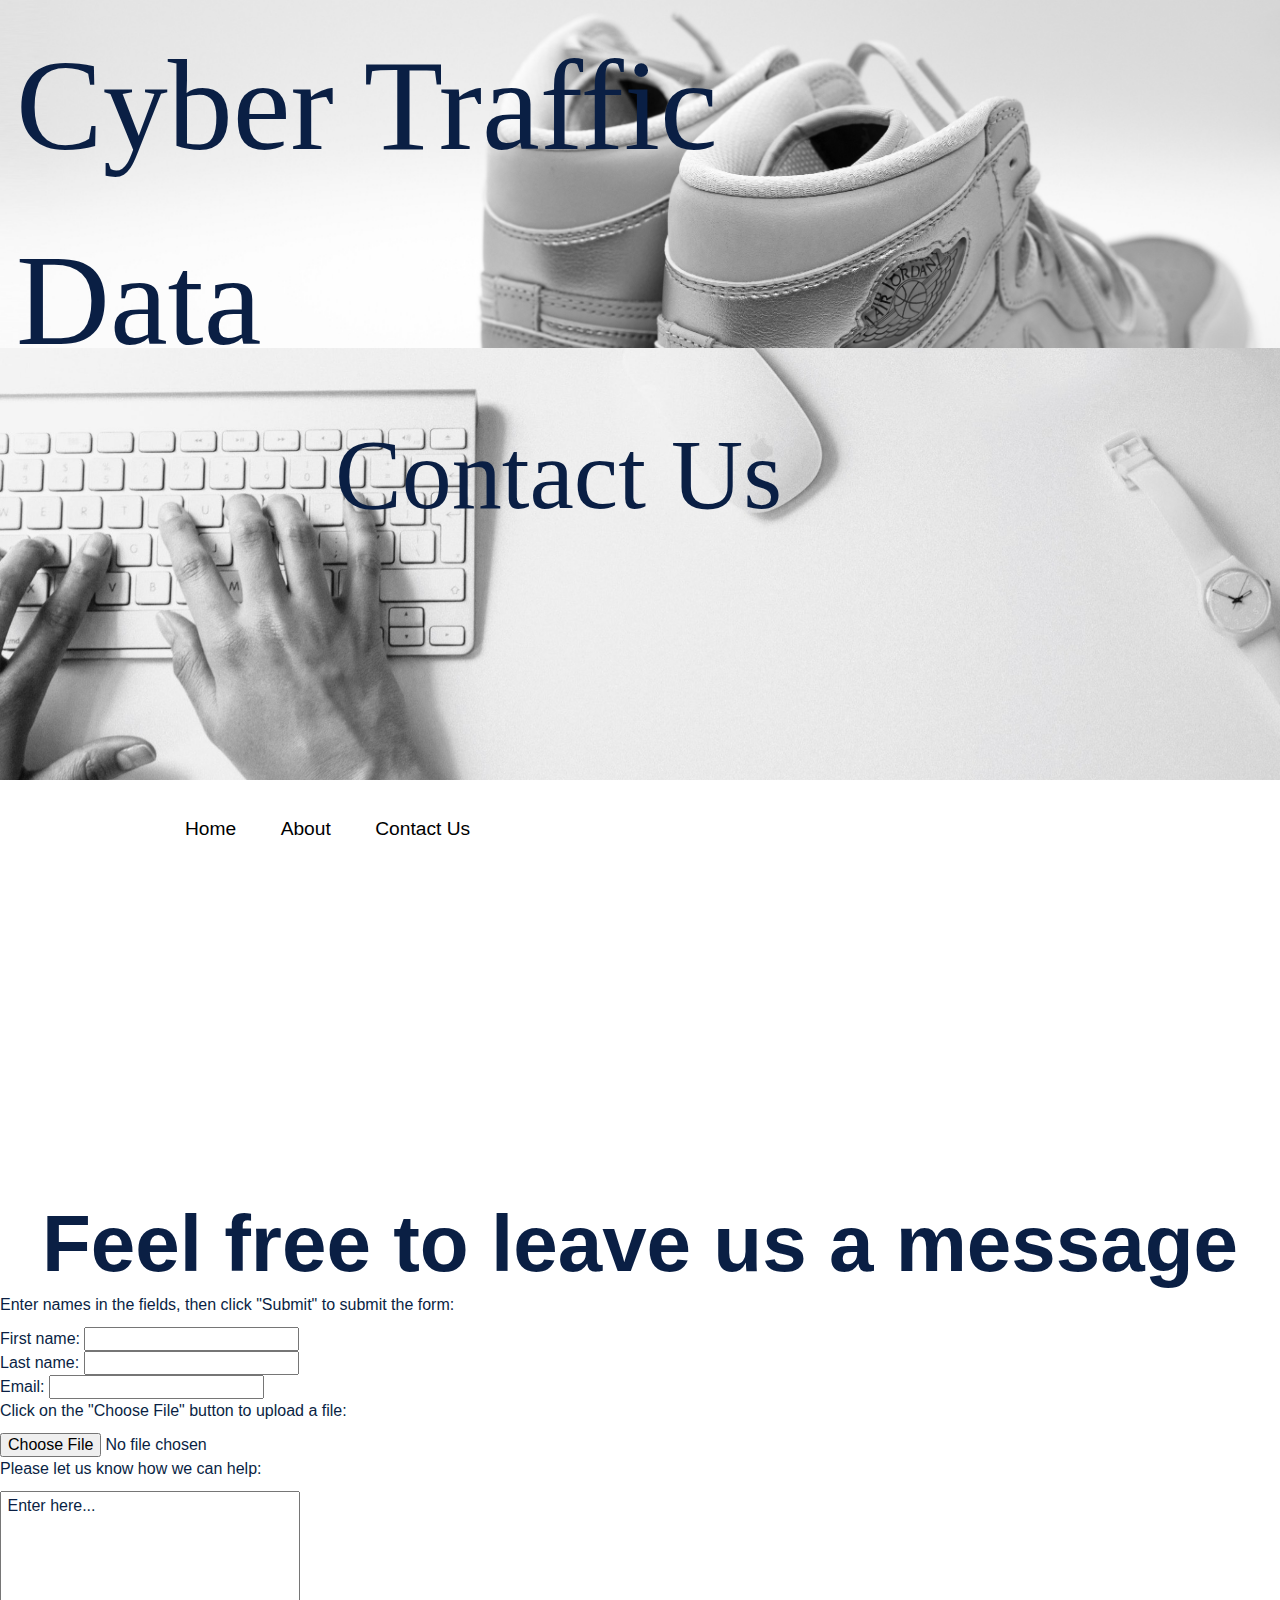
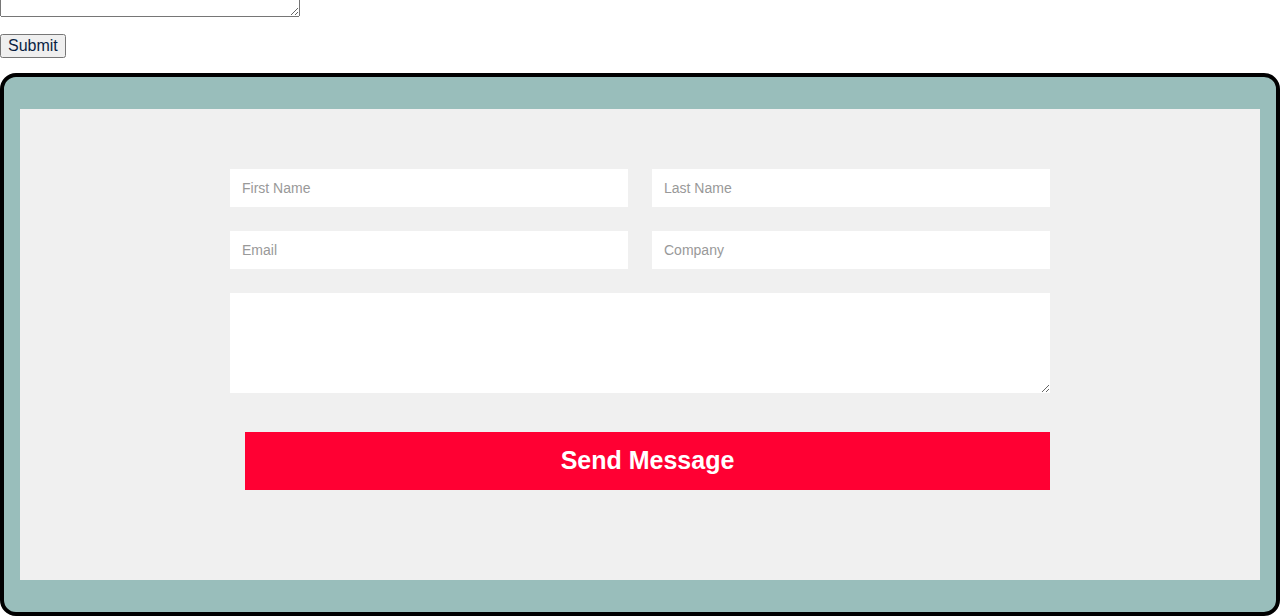
==== commit 478756d1: "Fixed up where they each were pointing to" ====
--- a/html/contact.html
+++ b/html/contact.html
@@ -8,12 +8,13 @@
     <title>Contact Us</title>
     <link rel="icon" href="../img/contact.ico"><!Contact page icon>
     <link rel="stylesheet" href="../css/style.css"><!link css file, design>
+    <link rel="stylesheet" href="../css/otherpages.css" />
   </head>
   <body>
       <header>
     <div class="container">
         <img
-          src="../images/jade-scarlato-sTO7MWOr4PM-unsplash.jpg"
+          src="../img/jade-scarlato-sTO7MWOr4PM-unsplash.jpg"
           alt="Local Sneakers Banner"
           style="width: 100%"
         />
@@ -25,7 +26,7 @@
         <div class="row">
             <div class="column">
               <img
-                src="../images/C948C90F-FF47-4CAB-983D-906AAD98F961_1_105_c.jpeg"
+                src="../img/C948C90F-FF47-4CAB-983D-906AAD98F961_1_105_c.jpeg"
                 alt="Contact Us"
                 style="width: 100%"
               />
@@ -62,13 +63,6 @@
      </form>
 </head>
 
-<body>
-    <!PAGE HEADER>
-    <header>
-    <h1 id="head2">Contact Us</h1><!Title of page>
-</header>
-<!end page header>
-
 <section class="dm">
 <!Email>
 
--- a/css/otherpages.css
+++ b/css/otherpages.css
@@ -0,0 +1,163 @@
+.topbanner {
+  position: relative;
+  text-align: left;
+  color: rgb(0, 0, 0);
+  margin: auto;
+  width: 100%;
+}
+.top-left {
+  position: absolute;
+  top: 8px;
+  left: 16px;
+  font-size: 130px;
+  font-family: didot;
+}
+
+.top-title {
+  position: absolute;
+  top: 400px;
+  left: 335px;
+  font-size: 100px;
+  font-family: didot;
+  text-align: center;
+}
+
+.top-titleabout {
+  position: absolute;
+  top: 550px;
+  left: 710px;
+  font-size: 100px;
+  font-family: didot;
+  text-align: center;
+}
+
+.top-titleshop {
+  position: absolute;
+  top: 400px;
+  left: 200px;
+  font-size: 100px;
+  font-family: didot;
+  text-align: center;
+}
+
+ul {
+  float: left;
+  list-style-type: none;
+  margin-top: 35px;
+  margin-left: 125px;
+}
+
+ul li {
+  display: inline-block;
+}
+
+ul li a {
+  font-size: larger;
+  text-decoration: none;
+  color: black;
+  padding: 5px 20px;
+  border: 1px transparent;
+  transition: 0.6s ease;
+}
+
+ul li a:hover {
+  background-color: black;
+  color: white;
+}
+
+header {
+  background-image: url(../images/augustine-wong-li0iC0rjvvg-unsplash.jpg);
+  height: 100vh;
+  background-size: cover;
+  background-position: center;
+}
+
+img {
+  max-width: 100%;
+}
+
+
+
+figure.item {
+    text-align: center;
+}
+/*img {
+    width: 100px;
+    height: 100px;
+    background-color: grey;
+}
+.caption {
+    display: block;
+}*/
+
+.main {
+  max-width: 1200px;
+  margin: auto;
+}
+
+body {
+  background-image: url(../images/augustine-wong-li0iC0rjvvg-unsplash.jpg);
+  height: 100vh;
+  background-size: cover;
+  background-position: center;
+}
+
+.grid-item {
+  background-color: rgba(255, 255, 255, 0.8);
+  border: 1px transparent;
+  padding: 20px;
+  font-size: 30px;
+  text-align: center;
+  transition: 0.6s ease;
+}
+
+.grid-container {
+  display: inline-grid;
+  grid-template-columns: auto auto auto;
+  background-color: transparent;
+  padding: 10px;
+}
+
+.grid-container {
+  display: grid;
+  grid-column-gap: 50px;
+  grid-row-gap: 50px;
+}
+
+.grid-item:hover {
+  background-color: grey;
+  color: white;
+}
+
+.featured {
+  text-align: center;
+  position: relative;
+  left: 45;
+  margin-top: 200px;
+  margin-bottom: 5px;
+  font-size: 5em;
+}
+
+.contactpagestyle {
+  text-align: center;
+  position: relative;
+  left: 45;
+  margin-top: 300px;
+  margin-bottom: 5px;
+  font-size: 5em;
+}
+
+
+.localpic {
+  /*position: absolute;*/
+  top: 1200px;
+  left: 0px;
+  width: 100%;
+  margin-top: 1em;
+}
+
+figcaption.style{
+  font-size: 2em;
+  /*font-weight: bold;*/
+  font-style: oblique;
+}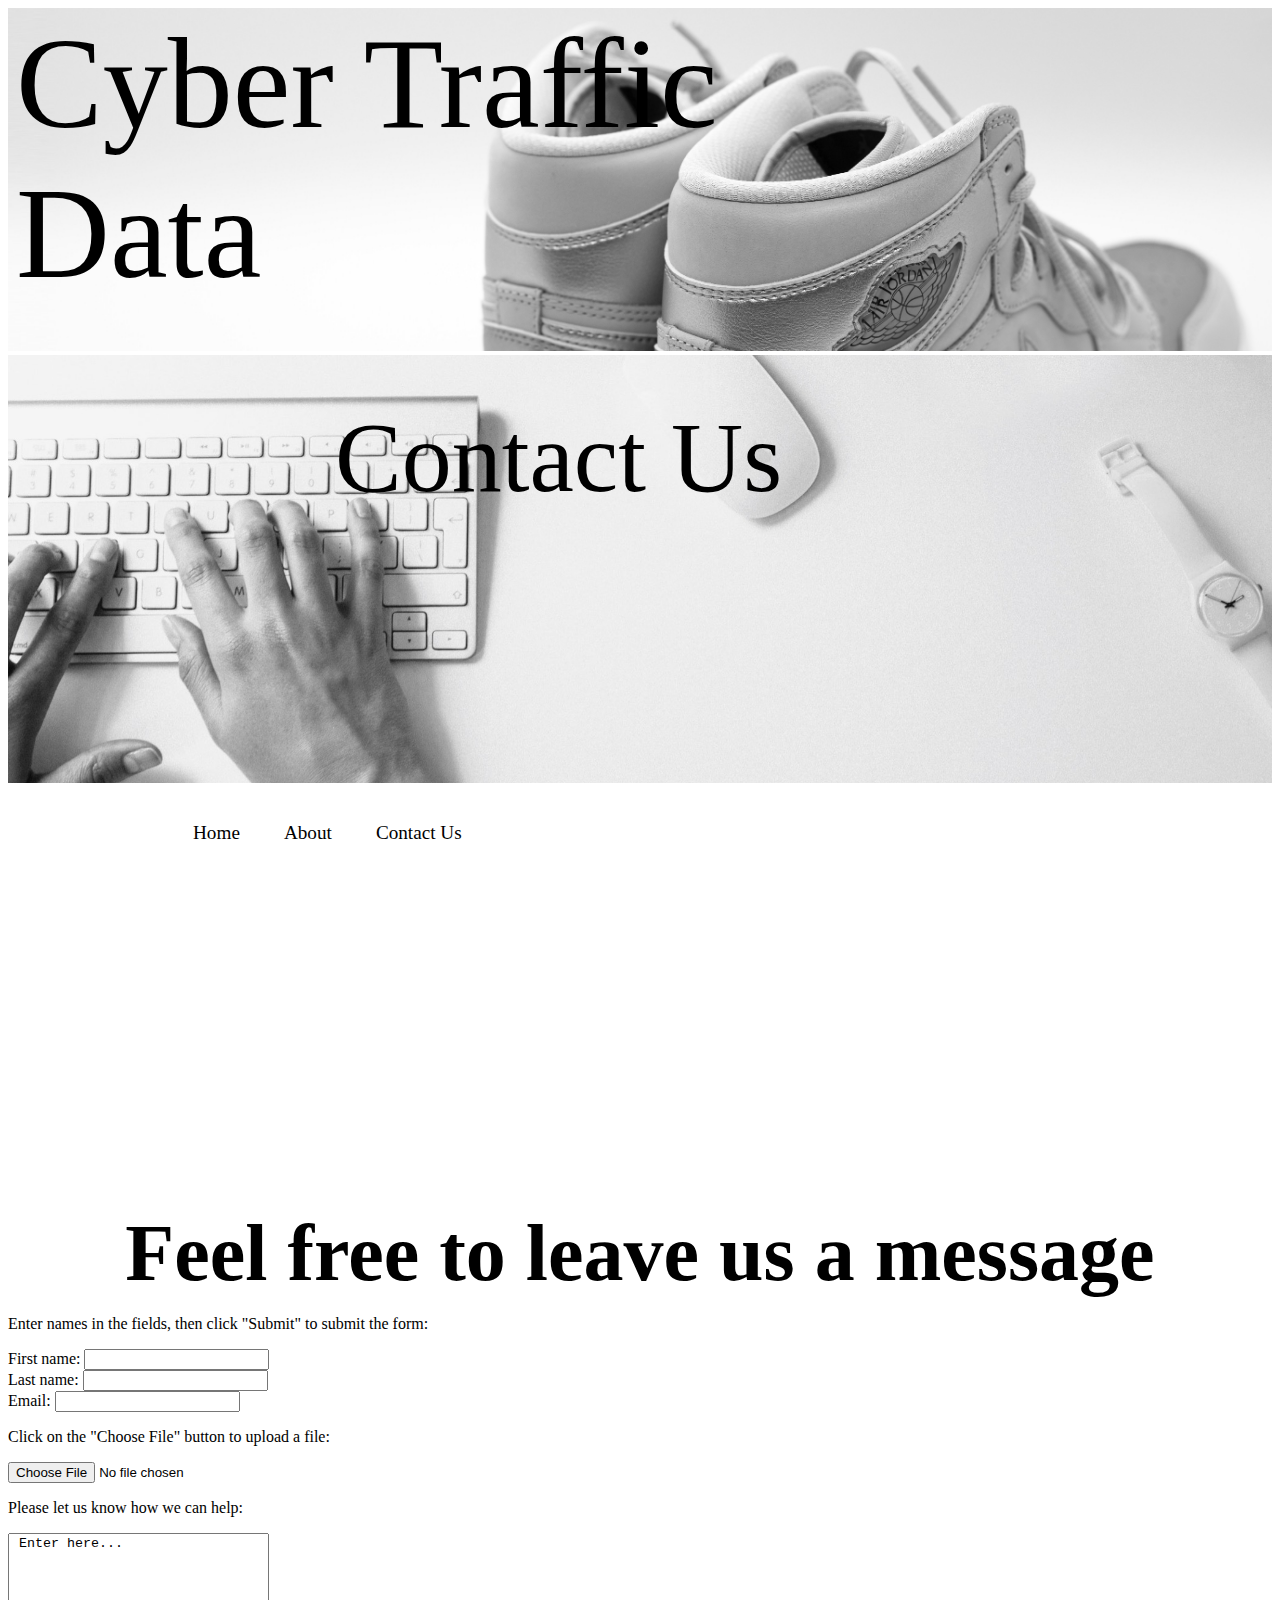
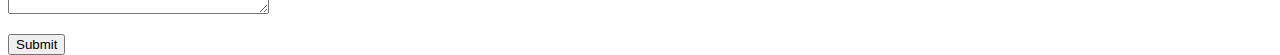
==== commit a7b0d2dc: "made custom icons and got rid of unnecessary junk" ====
--- a/html/contact.html
+++ b/html/contact.html
@@ -6,8 +6,8 @@
     <meta http-equiv="X-UA-Compatible" content="IE=edge">
     <meta name="viewport" content="width=device-width, initial-scale=1.0">
     <title>Contact Us</title>
-    <link rel="icon" href="../img/contact.ico"><!Contact page icon>
-    <link rel="stylesheet" href="../css/style.css"><!link css file, design>
+    <link rel="icon" href="../img/contact.png"><!Contact page icon>
+    <!-- <link rel="stylesheet" href="../css/style.css"><!link css file, design> -->
     <link rel="stylesheet" href="../css/otherpages.css" />
   </head>
   <body>
@@ -63,30 +63,5 @@
      </form>
 </head>
 
-<section class="dm">
-<!Email>
-
-    <div class="section-10">
-        <div class="contact-container w-container">
-            <div class="w-form">
-                <form id="Contact" name="wf-form-Contact" data-name="Contact" class="form-2">
-                    <input type="text" class="text-field w-input" maxlength="256" name="First-Name" data-name="First Name" placeholder="First Name" id="First-Name" required="">
-                    <input type="text" class="text-field w-input" maxlength="256" name="Last-Name" data-name="Last Name" placeholder="Last Name" id="Last-Name" required="">
-                    <input type="email" class="text-field w-node-_65cdf48f-dbcd-1f6a-fded-b01ff9cd5b29-28396054 w-input" maxlength="256" name="Email" data-name="Email" placeholder="Email" id="Email" required="">
-                    <input type="text" class="text-field w-node-_0541f3da-3969-d91c-c0ac-6c54a3610149-28396054 w-input" maxlength="256" name="Company" data-name="Company" placeholder="Company" id="Company">
-                    <textarea placeholder="How can we help you?" maxlength="5000" id="Message" name="Message" data-name="Message" required="" class="text-box w-node-_59621c15-afe0-3ebc-a2ec-77f527b08ea4-28396054 w-input">
-                    </textarea>
-                    <input type="submit" value="Send Message" data-wait="Please wait..." id="w-node-_65cdf48f-dbcd-1f6a-fded-b01ff9cd5b2a-28396054" class="button form-button w-button">
-                </form>
-                <div class="w-form-done">
-                    <div>Thank you! Your submission has been received!</div>
-                </div>
-                <div class="w-form-fail">
-                    <div>Oops! Something went wrong while submitting the form.</div>
-                </div>
-            </div>
-        </div>
-    </div>
-
 </body>
 </html> 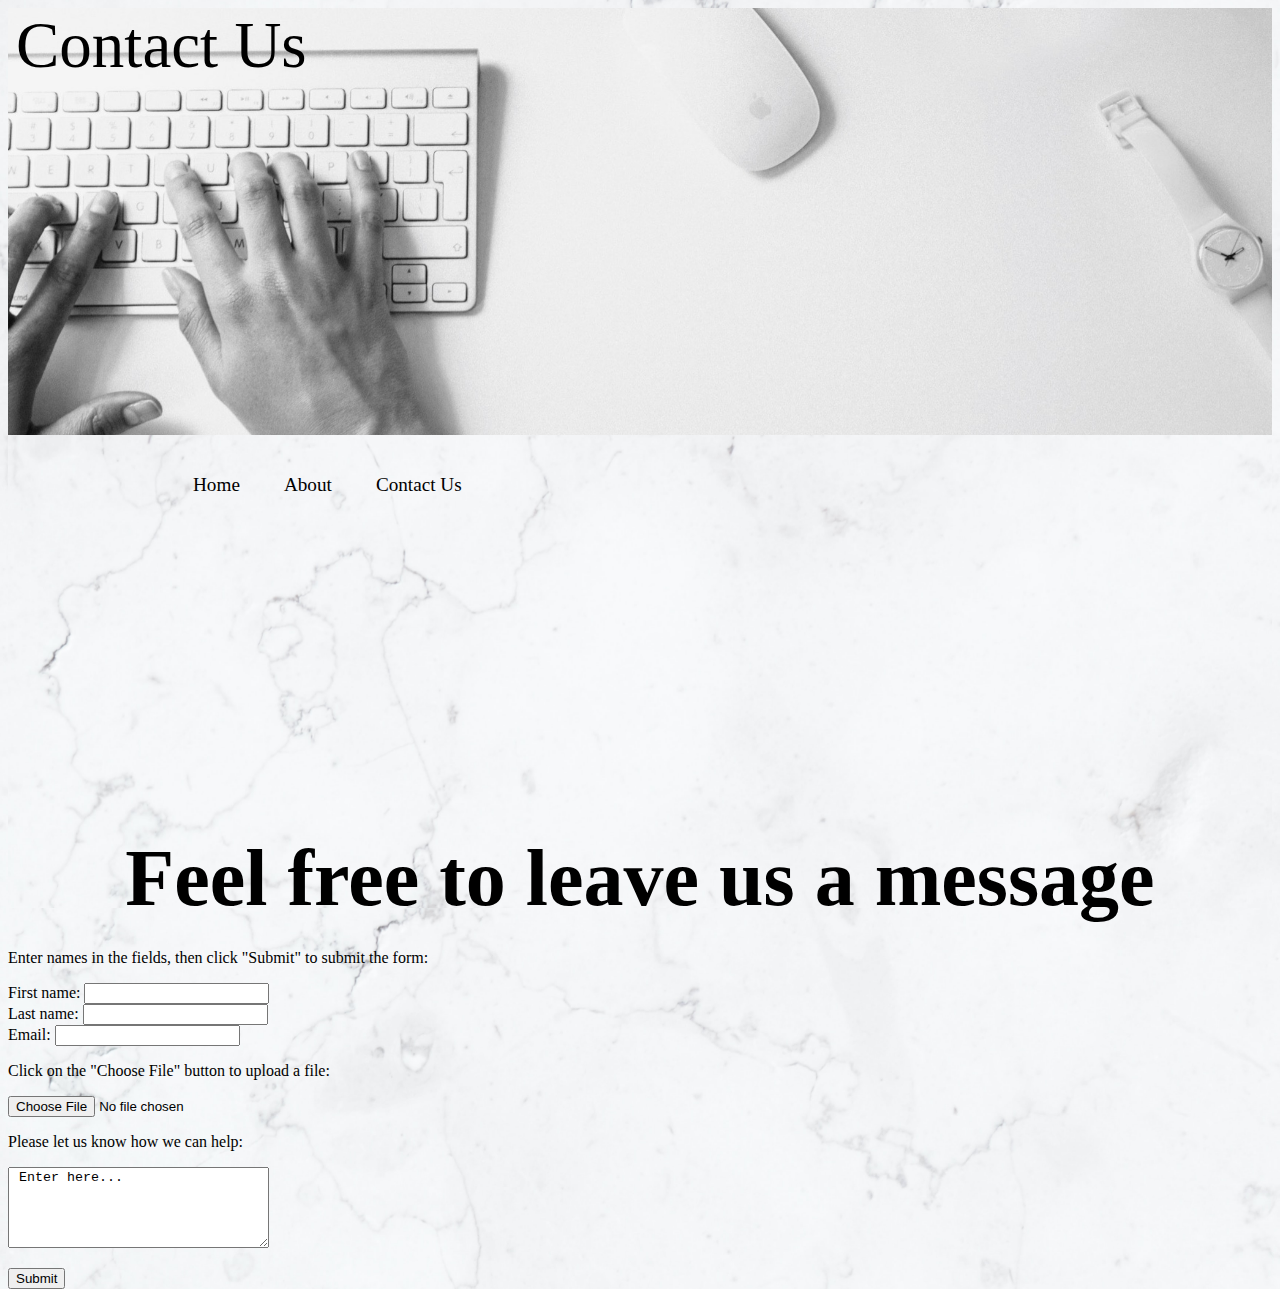
==== commit e62d0b59: "edits" ====
--- a/html/contact.html
+++ b/html/contact.html
@@ -7,24 +7,11 @@
     <meta name="viewport" content="width=device-width, initial-scale=1.0">
     <title>Contact Us</title>
     <link rel="icon" href="../img/contact.png"><!Contact page icon>
-    <!-- <link rel="stylesheet" href="../css/style.css"><!link css file, design> -->
     <link rel="stylesheet" href="../css/otherpages.css" />
   </head>
   <body>
       <header>
-    <div class="container">
-        <img
-          src="../img/jade-scarlato-sTO7MWOr4PM-unsplash.jpg"
-          alt="Local Sneakers Banner"
-          style="width: 100%"
-        />
-
-        <div class="top-left">
-          Cyber Traffic <br/>
-          Data
-        </div>
-        <div class="row">
-            <div class="column">
+          <div class="column">
               <img
                 src="../img/C948C90F-FF47-4CAB-983D-906AAD98F961_1_105_c.jpeg"
                 alt="Contact Us"
@@ -32,13 +19,13 @@
               />
             </div>
     
-            <div class="top-title">
+            <div class="top-left">
               Contact Us
             </div>
 
 
         <ul>
-          <li><a href="trafficData.html">Home</a></li> 
+          <li><a href="../index.html">Home</a></li> 
           <li><a href="about.html">About</a></li>
           <li><a href="contact.html">Contact Us</a></li>
       </ul>
--- a/css/otherpages.css
+++ b/css/otherpages.css
@@ -9,7 +9,7 @@
   position: absolute;
   top: 8px;
   left: 16px;
-  font-size: 130px;
+  font-size: 65px;
   font-family: didot;
 }
 
@@ -66,7 +66,7 @@
 }
 
 header {
-  background-image: url(../images/augustine-wong-li0iC0rjvvg-unsplash.jpg);
+  background-image: url(../img/augustine-wong-li0iC0rjvvg-unsplash.jpg);
   height: 100vh;
   background-size: cover;
   background-position: center;
@@ -96,7 +96,7 @@
 }
 
 body {
-  background-image: url(../images/augustine-wong-li0iC0rjvvg-unsplash.jpg);
+  background-image: url(../img/augustine-wong-li0iC0rjvvg-unsplash.jpg);
   height: 100vh;
   background-size: cover;
   background-position: center;
@@ -133,8 +133,8 @@
   text-align: center;
   position: relative;
   left: 45;
-  margin-top: 200px;
-  margin-bottom: 5px;
+  margin-top: -175px;
+  margin-bottom: 25px;
   font-size: 5em;
 }
 
@@ -142,8 +142,8 @@
   text-align: center;
   position: relative;
   left: 45;
-  margin-top: 300px;
-  margin-bottom: 5px;
+  margin-top: -75px;
+  margin-bottom: 25px;
   font-size: 5em;
 }
 
